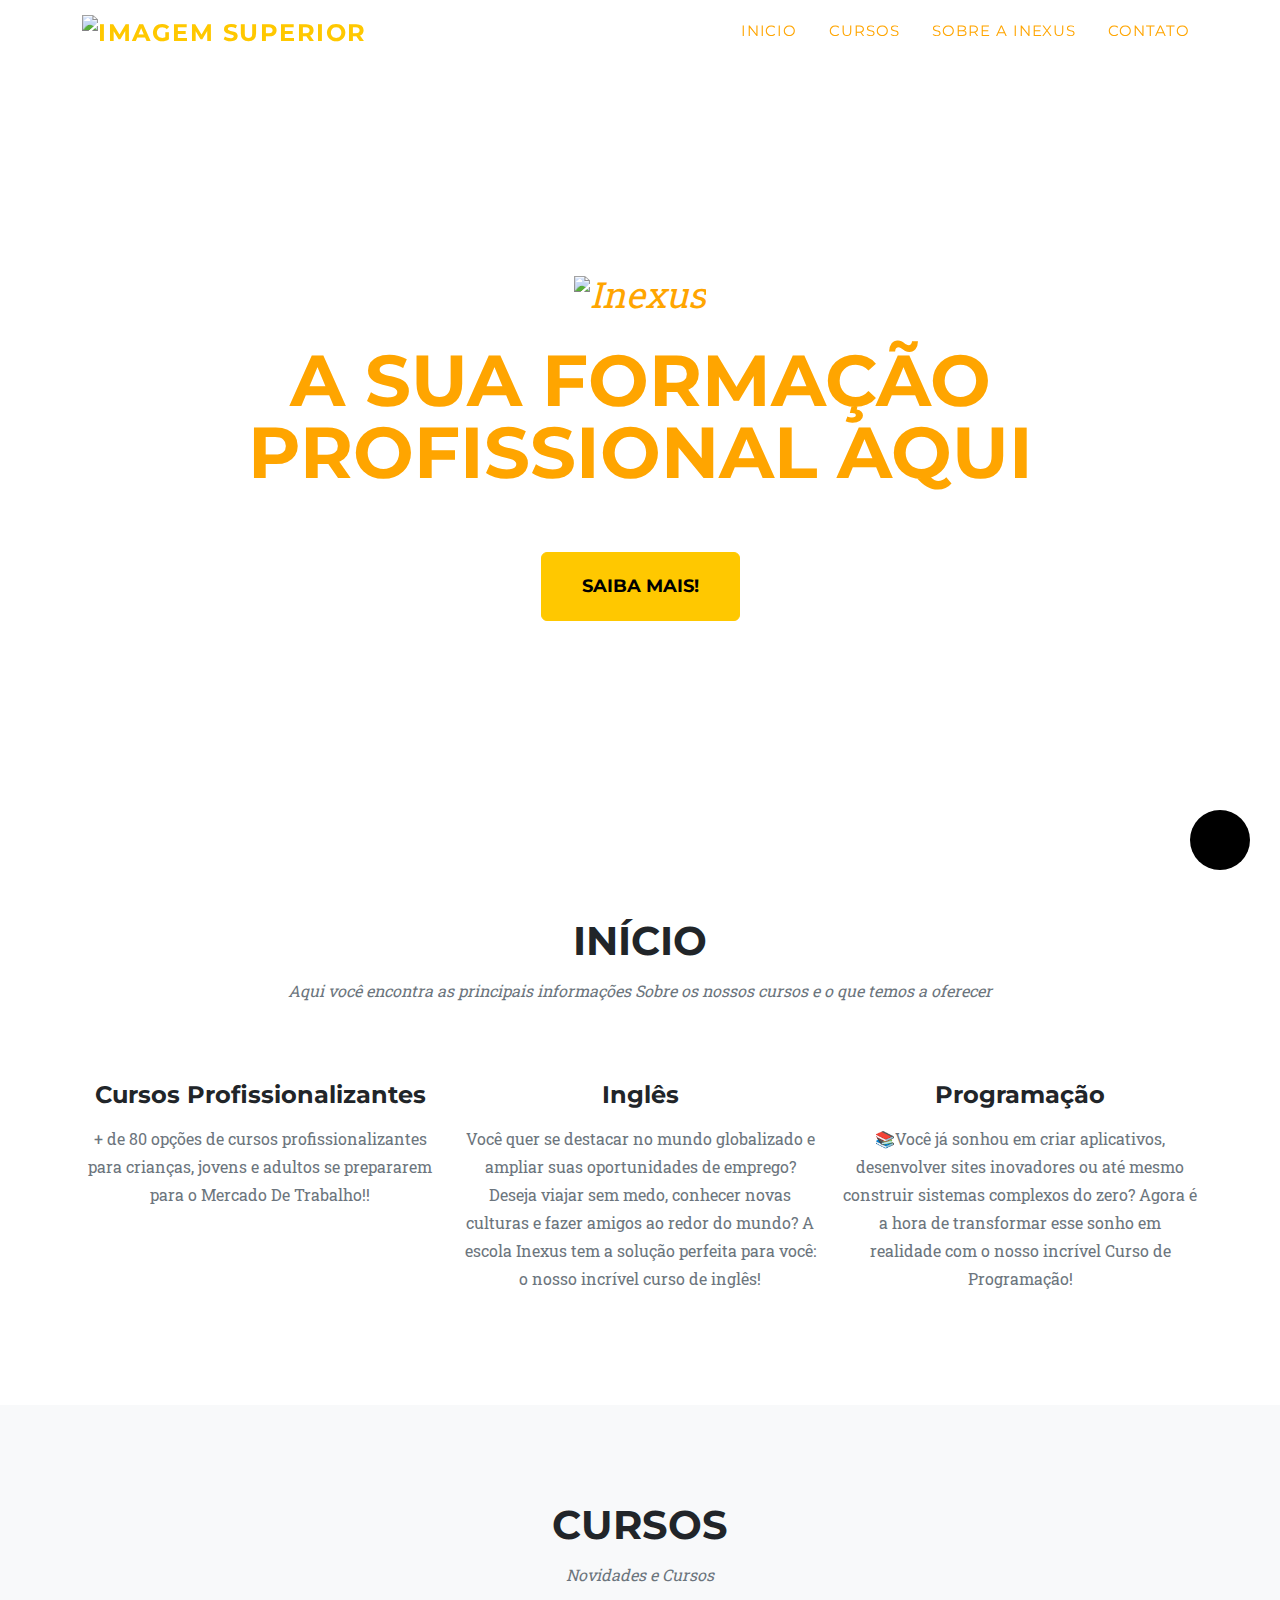
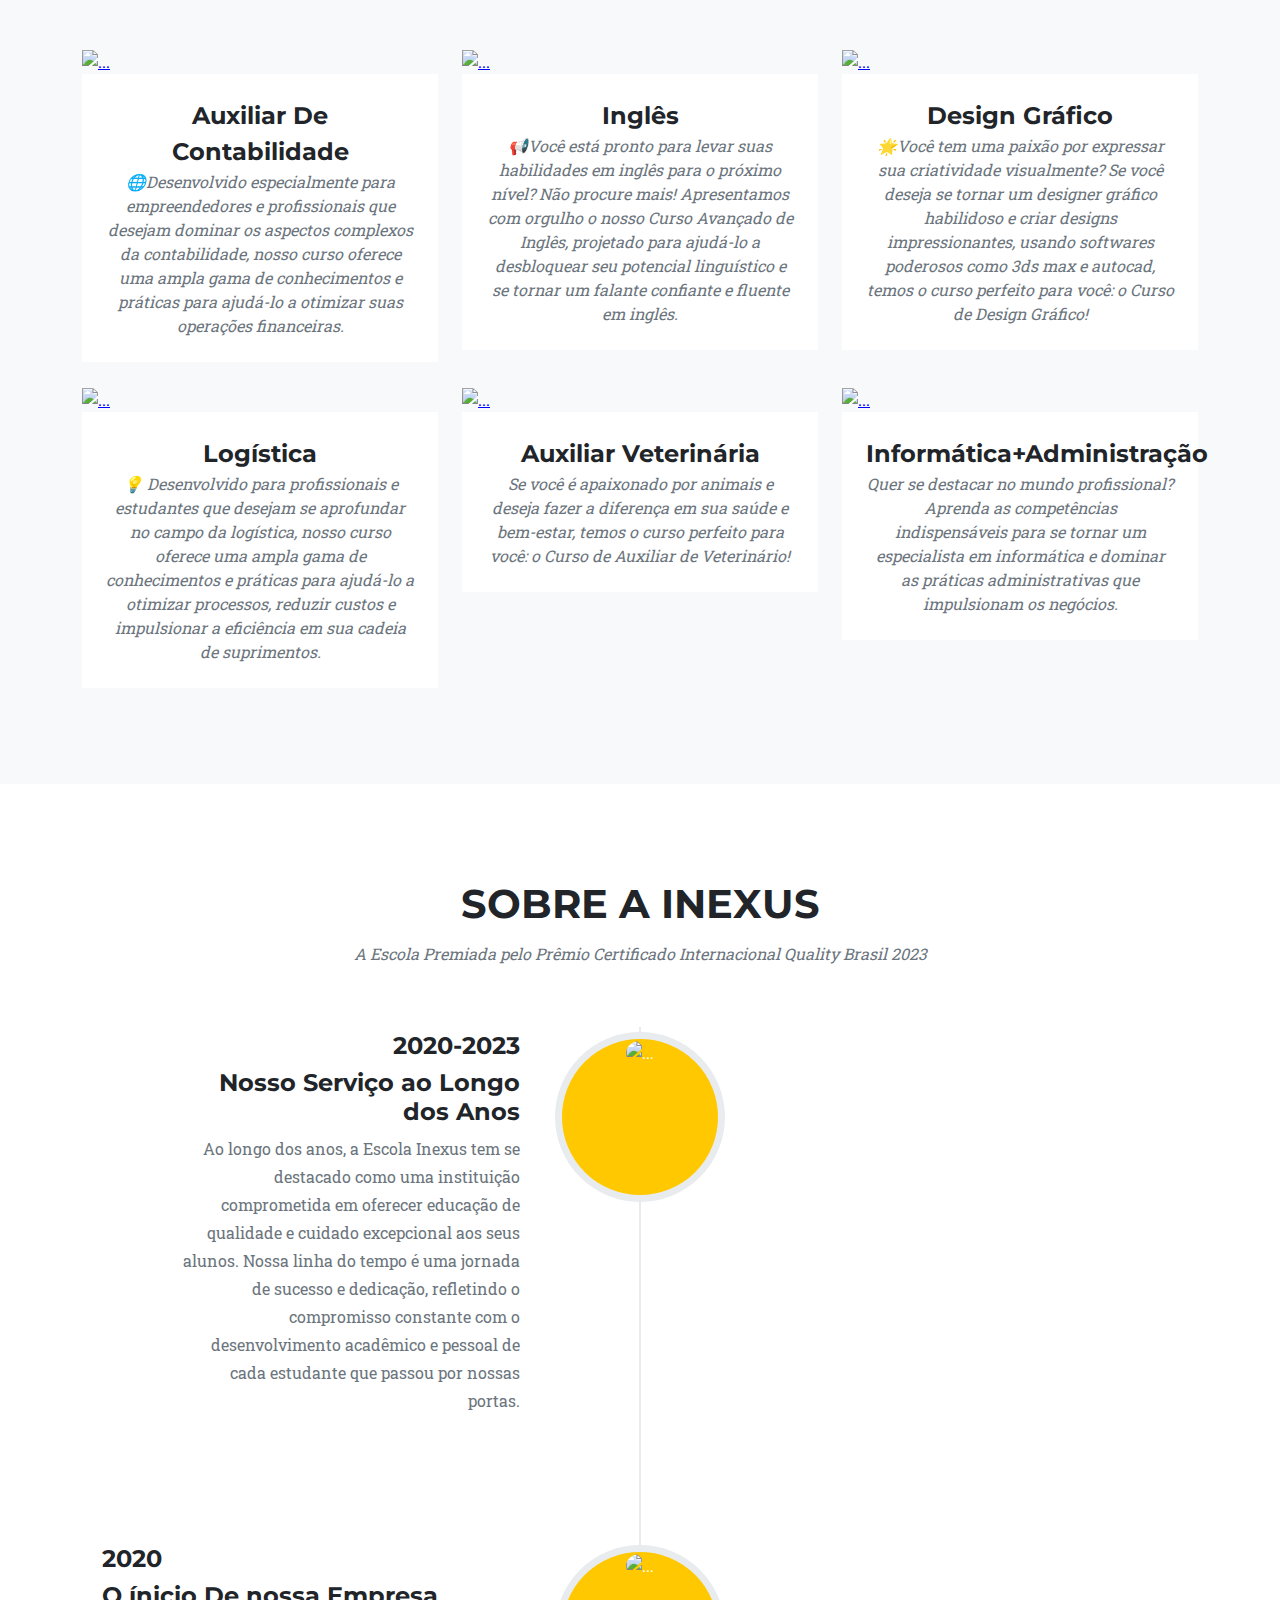
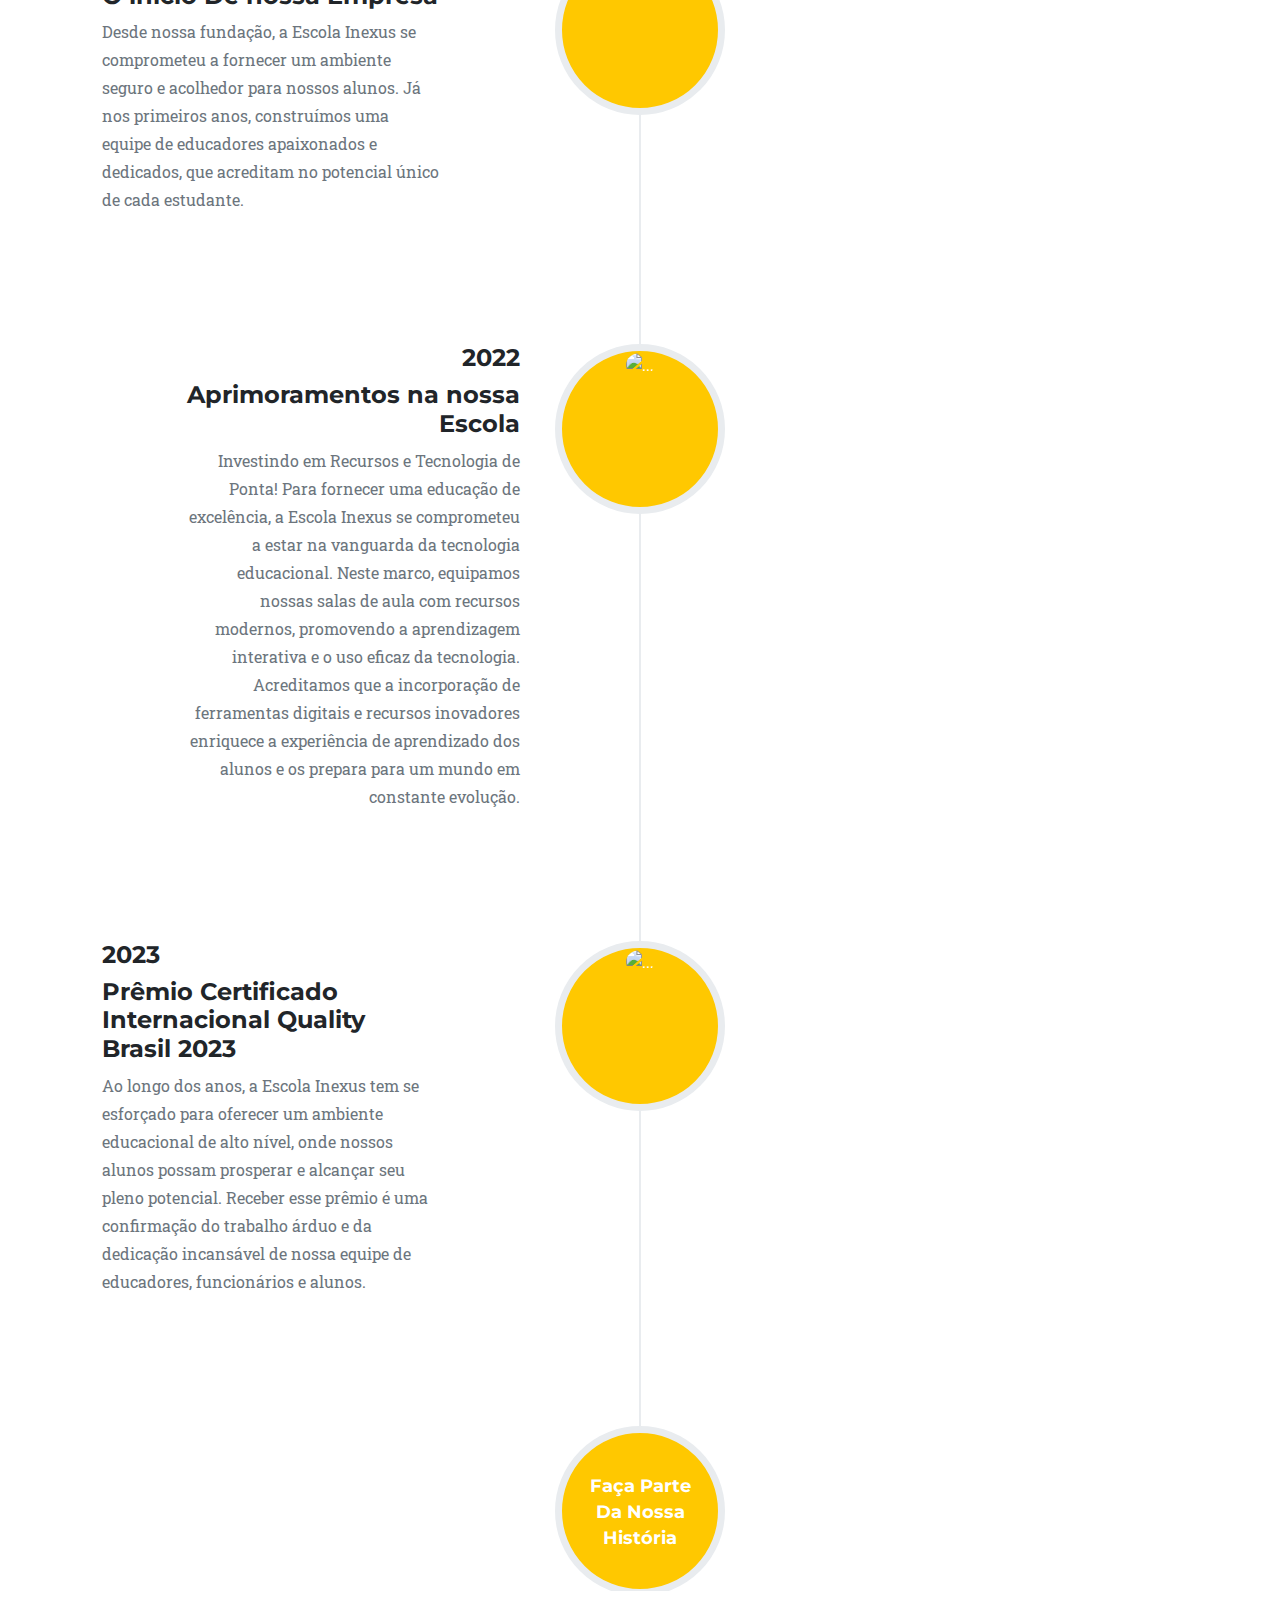
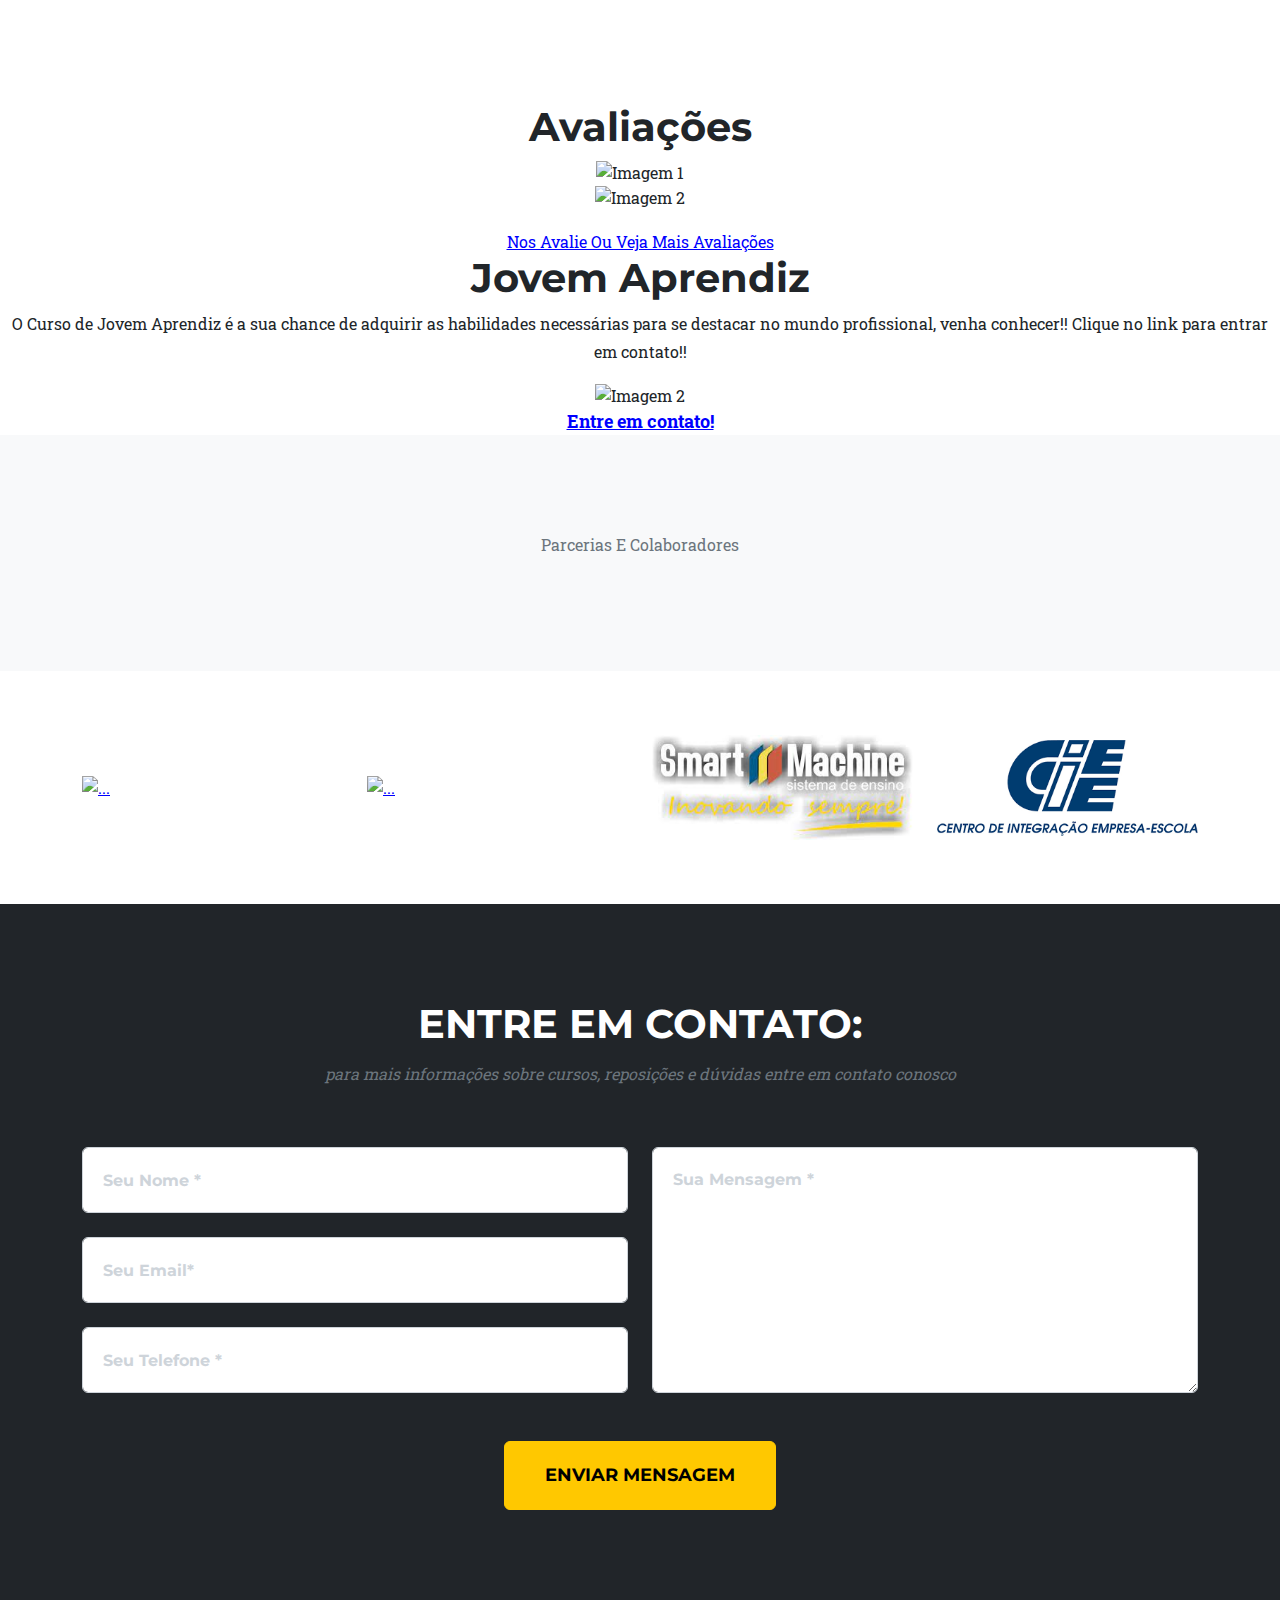
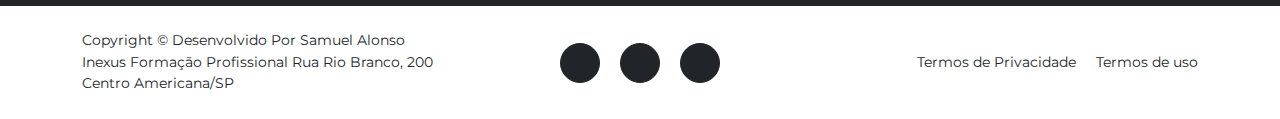
==== index.html @ 4ef94b56 "Update index.html" ====
<!DOCTYPE html>
<html lang="PT-BR">

<head>
    <meta charset="utf-8" />
    <meta name="viewport" content="width=device-width, initial-scale=1, shrink-to-fit=no" />
    <meta name="description" content="" />
    <meta name="author" content="" />
    <title>Inexus Formação Profissional</title>
    <!-- Favicon-->
    <link rel="icon" type="image/x-icon"
        href="https://scontent.fcpq7-1.fna.fbcdn.net/v/t39.30808-6/241722725_404144844465249_639426184197192735_n.jpg?_nc_cat=103&ccb=1-7&_nc_sid=09cbfe&_nc_ohc=iGCgUmiDingAX8815Y0&_nc_ht=scontent.fcpq7-1.fna&oh=00_AfD79pyf7CVgMk9e8EM_SKLuzdrbxAmzshurPrzTisP4FQ&oe=647234B4" />
    <!-- Font Awesome icons (free version)-->
    <script src="https://use.fontawesome.com/releases/v6.3.0/js/all.js" crossorigin="anonymous"></script>
    <!-- Google fonts-->
    <link href="https://fonts.googleapis.com/css?family=Montserrat:400,700" rel="stylesheet" type="text/css" />
    <link href="https://fonts.googleapis.com/css?family=Roboto+Slab:400,100,300,700" rel="stylesheet" type="text/css" />
    <link href="css/styles.css" rel="stylesheet" />
</head>

<body id="page-top">
    <!-- Navigation-->
    <nav class="navbar navbar-expand-lg navbar-dark fixed-top" id="mainNav">
        <div class="container">
            <a class="navbar-brand" href="#page-top">
                <img src="https://i.postimg.cc/wMBmQT47/Fundo-transparente-v2-removebg-preview-3.png"
                    class="navbar-brand-logo" alt="Imagem Superior">
            </a>
            <button class="navbar-toggler" type="button" data-bs-toggle="collapse" data-bs-target="#navbarResponsive"
                aria-controls="navbarResponsive" aria-expanded="false" aria-label="Toggle navigation">
                Menu
                <i class="fas fa-bars ms-1"></i>
            </button>
            <div class="collapse navbar-collapse" id="navbarResponsive">
                <ul class="navbar-nav text-uppercase ms-auto py-4 py-lg-0">
                    <li class="nav-item"><a class="nav-link" href="#services">Inicio</a></li>
                    <li class="nav-item"><a class="nav-link" href="#portfolio">Cursos</a></li>
                    <li class="nav-item"><a class="nav-link" href="#about">Sobre A Inexus</a></li>
                    <li class="nav-item"><a class="nav-link" href="#contact">Contato</a></li>
                </ul>
            </div>
        </div>
    </nav>
    <!-- Masthead-->
    <header class="masthead">
        <div class="container">
            <div class="masthead-subheading"> <img src="https://i.postimg.cc/Y9B9SqBJ/INEXUS-branco.png" alt="Inexus">
            </div>
            <div class="masthead-heading text-uppercase">A sua Formação Profissional Aqui</div>
            <a class="btn btn-primary btn-xl text-uppercase" href="#services">Saiba Mais!</a>
        </div>
    </header>
    <!-- Serviço-->
    <section class="page-section" id="services">
        <div class="container">
            <div class="text-center">
                <h2 class="section-heading text-uppercase">Início</h2>
                <h3 class="section-subheading text-muted">Aqui você encontra as principais informações Sobre os nossos
                    cursos e o que temos a oferecer</h3>
            </div>
            <div class="row text-center">
                <div class="col-md-4">
                    <span class="fa-stack fa-4x">
                        <i class="fas fa-circle fa-stack-2x text-primary"></i>
                        <i class="fas fa-solid fa-book fa-stack-1x fa-inverse"></i>
                    </span>
                    <h4 class="my-3">Cursos Profissionalizantes</h4>
                    <p class="text-muted">+ de 80 opções de cursos profissionalizantes para crianças, jovens e adultos
                        se prepararem para o Mercado De Trabalho!!</p>
                </div>
                <div class="col-md-4">
                    <span class="fa-stack fa-4x">
                        <i class="fas fa-circle fa-stack-2x text-primary"></i>
                        <i class="fas fa-solid fa-flag-usa fa-stack-1x fa-inverse"></i>
                    </span>
                    <h4 class="my-3">Inglês</h4>
                    <p class="text-muted">Você quer se destacar no mundo globalizado e ampliar suas oportunidades de
                        emprego? Deseja viajar sem medo, conhecer
                        novas culturas e fazer amigos ao redor do mundo? A escola Inexus tem a solução perfeita para
                        você: o nosso
                        incrível curso de inglês!</p>
                </div>
                <div class="col-md-4">
                    <span class="fa-stack fa-4x">
                        <i class="fas fa-circle fa-stack-2x text-primary"></i>
                        <i class="fas fa-solid fa-code fa-stack-1x fa-inverse"></i>
                    </span>
                    <h4 class="my-3">Programação</h4>
                    <p class="text-muted">📚Você já sonhou em criar aplicativos, desenvolver sites inovadores ou até
                        mesmo construir sistemas complexos do zero? Agora é a hora de transformar esse sonho em
                        realidade com o nosso incrível Curso de Programação!</p>
                </div>
            </div>
        </div>
    </section>
    <!-- Portfolio Grid-->
    <section class="page-section bg-light" id="portfolio">
        <div class="container">
            <div class="text-center">
                <h2 class="section-heading text-uppercase">Cursos</h2>
                <h3 class="section-subheading text-muted">Novidades e Cursos</h3>
            </div>
            <div class="row">
                <div class="col-lg-4 col-sm-6 mb-4">
                    <!-- Portfolio item 1-->
                    <div class="portfolio-item">
                        <a class="portfolio-link" data-bs-toggle="modal" href="#portfolioModal1">
                            <div class="portfolio-hover">
                                <div class="portfolio-hover-content"><i class="fas fa-plus fa-3x"></i></div>
                            </div>
                            <img class="img-fluid" src="https://i.postimg.cc/B64Hwx45/Auxiliar-Contabilidade.jpg"
                                alt="..." />
                        </a>
                        <div class="portfolio-caption">
                            <div class="portfolio-caption-heading">Auxiliar De Contabilidade</div>
                            <div class="portfolio-caption-subheading text-muted"> 🌐Desenvolvido especialmente para
                                empreendedores e profissionais que desejam dominar os aspectos complexos da
                                contabilidade, nosso curso oferece uma ampla gama de conhecimentos e práticas para
                                ajudá-lo a otimizar suas operações financeiras.</div>
                        </div>
                    </div>
                </div>
                <div class="col-lg-4 col-sm-6 mb-4">
                    <!-- Portfolio item 2-->
                    <div class="portfolio-item">
                        <a class="portfolio-link" data-bs-toggle="modal" href="#portfolioModal2">
                            <div class="portfolio-hover">
                                <div class="portfolio-hover-content"><i class="fas fa-plus fa-3x"></i></div>
                            </div>
                            <img class="img-fluid" src="https://i.postimg.cc/s2vgfxKF/Ingles.jpg" alt="..." />
                        </a>
                        <div class="portfolio-caption">
                            <div class="portfolio-caption-heading">Inglês</div>
                            <div class="portfolio-caption-subheading text-muted"> 📢Você está pronto para levar suas
                                habilidades em inglês para o próximo nível? Não procure mais! Apresentamos com orgulho o
                                nosso Curso Avançado de Inglês, projetado para ajudá-lo a desbloquear seu potencial
                                linguístico e se tornar um falante confiante e fluente em inglês.</div>
                        </div>
                    </div>
                </div>
                <div class="col-lg-4 col-sm-6 mb-4">
                    <!-- Portfolio item 3-->
                    <div class="portfolio-item">
                        <a class="portfolio-link" data-bs-toggle="modal" href="#portfolioModal3">
                            <div class="portfolio-hover">
                                <div class="portfolio-hover-content"><i class="fas fa-plus fa-3x"></i></div>
                            </div>
                            <img class="img-fluid" src="https://i.postimg.cc/FKjnLgT0/Designer-Gr-fico.png" alt="..." />
                        </a>
                        <div class="portfolio-caption">
                            <div class="portfolio-caption-heading">Design Gráfico</div>
                            <div class="portfolio-caption-subheading text-muted">🌟Você tem uma paixão por expressar sua
                                criatividade visualmente? Se você deseja se tornar um designer gráfico habilidoso e
                                criar designs impressionantes, usando softwares poderosos como 3ds max e autocad, temos
                                o curso perfeito para você: o Curso de Design Gráfico!</div>
                        </div>
                    </div>
                </div>
                <div class="col-lg-4 col-sm-6 mb-4 mb-lg-0">
                    <!-- Portfolio item 4-->
                    <div class="portfolio-item">
                        <a class="portfolio-link" data-bs-toggle="modal" href="#portfolioModal4">
                            <div class="portfolio-hover">
                                <div class="portfolio-hover-content"><i class="fas fa-plus fa-3x"></i></div>
                            </div>
                            <img class="img-fluid" src="https://i.postimg.cc/PqjNyTQ0/Log-stica.jpg" alt="..." />
                        </a>
                        <div class="portfolio-caption">
                            <div class="portfolio-caption-heading">Logística</div>
                            <div class="portfolio-caption-subheading text-muted">💡 Desenvolvido para profissionais e
                                estudantes que desejam se aprofundar no campo da logística, nosso curso oferece uma
                                ampla gama de conhecimentos e práticas para ajudá-lo a otimizar processos, reduzir
                                custos e impulsionar a eficiência em sua cadeia de suprimentos.</div>
                        </div>
                    </div>
                </div>
                <div class="col-lg-4 col-sm-6 mb-4 mb-sm-0">
                    <!-- Portfolio item 5-->
                    <div class="portfolio-item">
                        <a class="portfolio-link" data-bs-toggle="modal" href="#portfolioModal5">
                            <div class="portfolio-hover">
                                <div class="portfolio-hover-content"><i class="fas fa-plus fa-3x"></i></div>
                            </div>
                            <img class="img-fluid" src="https://i.postimg.cc/HsM8TyJF/Auxiliar-Veterinaria.png"
                                alt="..." />
                        </a>
                        <div class="portfolio-caption">
                            <div class="portfolio-caption-heading">Auxiliar Veterinária</div>
                            <div class="portfolio-caption-subheading text-muted"> Se você é apaixonado por animais e
                                deseja fazer a diferença em sua saúde e bem-estar, temos o curso perfeito para você: o
                                Curso de Auxiliar de Veterinário!</div>
                        </div>
                    </div>
                </div>
                <div class="col-lg-4 col-sm-6">
                    <!-- Portfolio item 6-->
                    <div class="portfolio-item">
                        <a class="portfolio-link" data-bs-toggle="modal" href="#portfolioModal6">
                            <div class="portfolio-hover">
                                <div class="portfolio-hover-content"><i class="fas fa-plus fa-3x"></i></div>
                            </div>
                            <img class="img-fluid"
                                src="https://i.postimg.cc/cCQPc39C/d335aaf9-3412-487c-8709-c18ef36cf9bf.jpg"
                                alt="..." />
                        </a>
                        <div class="portfolio-caption">
                            <div class="portfolio-caption-heading">Informática+Administração</div>
                            <div class="portfolio-caption-subheading text-muted"> Quer se destacar no mundo
                                profissional? Aprenda as competências indispensáveis para se tornar um especialista em
                                informática e dominar as práticas administrativas que impulsionam os negócios.</div>
                        </div>
                    </div>
                </div>
            </div>
        </div>
    </section>
    <!-- About-->
    <section class="page-section" id="about">
        <div class="container">
            <div class="text-center">
                <h2 class="section-heading text-uppercase">Sobre A Inexus</h2>
                <h3 class="section-subheading text-muted">A Escola Premiada pelo Prêmio Certificado Internacional
                    Quality Brasil 2023</h3>
            </div>
            <ul class="timeline">
                <li>
                    <div class="timeline-image"><img class="rounded-circle img-fluid"
                            src="https://i.postimg.cc/VNS5P2bR/Fachada-Inexus.jpg" alt="..." /></div>
                    <div class="timeline-panel">
                        <div class="timeline-heading">
                            <h4>2020-2023</h4>
                            <h4 class="subheading">Nosso Serviço ao Longo dos Anos</h4>
                        </div>
                        <div class="timeline-body">
                            <p class="text-muted">Ao longo dos anos, a Escola Inexus tem se destacado como uma
                                instituição comprometida em oferecer educação de qualidade e cuidado excepcional aos
                                seus alunos. Nossa linha do tempo é uma jornada de sucesso e dedicação, refletindo o
                                compromisso constante com o desenvolvimento acadêmico e pessoal de cada estudante que
                                passou por nossas portas.</p>
                        </div>
                    </div>
                </li>
                <li class="timeline-inverted">
                    <div class="timeline-image"><img class="rounded-circle img-fluid"
                            src="https://i.postimg.cc/Qx7swBsZ/venhaconhecerainexus-1.jpg" alt="..." /></div>
                    <div class="timeline-panel">
                        <div class="timeline-heading">
                            <h4>2020</h4>
                            <h4 class="subheading">O ínicio De nossa Empresa</h4>
                        </div>
                        <div class="timeline-body">
                            <p class="text-muted">
                                Desde nossa fundação, a Escola Inexus se comprometeu a fornecer um ambiente seguro e
                                acolhedor para nossos alunos. Já nos primeiros anos, construímos uma equipe de
                                educadores apaixonados e dedicados, que acreditam no potencial único de cada estudante.
                            </p>
                        </div>
                    </div>
                </li>
                <li>
                    <div class="timeline-image"><img class="rounded-circle img-fluid"
                            src="https://i.postimg.cc/J4wQtWzN/Sala-de-aula-inexus.jpg" alt="..." /></div>
                    <div class="timeline-panel">
                        <div class="timeline-heading">
                            <h4>2022</h4>
                            <h4 class="subheading">Aprimoramentos na nossa Escola</h4>
                        </div>
                        <div class="timeline-body">
                            <p class="text-muted">Investindo em Recursos e Tecnologia de Ponta!
                                Para fornecer uma educação de excelência, a Escola Inexus se comprometeu a estar na
                                vanguarda da tecnologia educacional. Neste marco, equipamos nossas salas de aula com
                                recursos modernos, promovendo a aprendizagem interativa e o uso eficaz da tecnologia.
                                Acreditamos que a incorporação de ferramentas digitais e recursos inovadores enriquece a
                                experiência de aprendizado dos alunos e os prepara para um mundo em constante evolução.
                            </p>
                        </div>
                    </div>
                </li>
                <li class="timeline-inverted">
                    <div class="timeline-image"><img class="rounded-circle img-fluid" width="115" height="1000"
                            src="https://i.postimg.cc/ZnSwdkxD/Certificado.jpg" alt="..." /></div>
                    <div class="timeline-panel">
                        <div class="timeline-heading">
                            <h4>2023</h4>
                            <h4 class="subheading">Prêmio Certificado Internacional Quality Brasil 2023
                            </h4>
                        </div>
                        <div class="timeline-body">
                            <p class="text-muted">Ao longo dos anos, a Escola Inexus tem se esforçado para oferecer um
                                ambiente educacional de alto nível, onde nossos alunos possam prosperar e alcançar seu
                                pleno potencial. Receber esse prêmio é uma confirmação do trabalho árduo e da dedicação
                                incansável de nossa equipe de educadores, funcionários e alunos.</p>
                        </div>
                    </div>
                </li>
                <li class="timeline-inverted">
                    <div class="timeline-image">
                        <h4>
                            Faça Parte
                            <br />
                            Da Nossa
                            <br />
                            História
                        </h4>
                    </div>
                </li>
            </ul>
        </div>
    </section>
    <li class="timeline-item">
        <h1>
            Avaliações
        </h1>
        <div class="timeline-image timeline-image1">
            <img src="https://live.staticflickr.com/65535/52923319540_6f414f1ace_b.jpg" class="timeline-img"
                alt="Imagem 1">
        </div>
        <div class="timeline-content">
        </div>
    </li>
    <li class="timeline-item">
        <div class="timeline-image timeline-image2">
            <img src="https://live.staticflickr.com/65535/52923375743_d6ca174f7d_b.jpg" class="timeline-img"
                alt="Imagem 2">
        </div>
        <div class="timeline-content">
        </div>
    </li>

    <!-- Adicione mais itens de avaliação conforme necessário -->
    </ul>
    <div class="more-reviews">
        <a class="Vejamaisavaliacoes"
            href="https://www.google.com/search?q=inexus+forma%C3%A7%C3%A3o+profissional&source=hp&ei=vlNuZJCfKvrR1sQPi4uHoAs&iflsig=AOEireoAAAAAZG5hzkZ--0O3lu4HpsuECaGQzD_kU2sZ&gs_ssp=eJzj4tVP1zc0zCo3y0gqNy4wYLRSNaiwNEm2sExKNjMxSUq0MLFIszKoSLE0MjQ3TjMySDUyNE1OS_WSy8xLrSgtVkjLL8pNPLz88OJ8hYKi_LTM4uLM_LzEHABihxzT&oq=inexus+&gs_lcp=[base64]&sclient=gws-wiz#lrd=0x94c89bc644ba848f:0xd92173f20e215cfe,1,,,,">
            Nos Avalie Ou Veja Mais Avaliações</a>

    </div>
    </div>
    </div>
    </section>
    <li class="timeline-item jovem-aprendiz">
        <h1>
            Jovem Aprendiz
        </h1>
        <p class="jovem-aprendiz-text">
            O Curso de Jovem Aprendiz é a sua chance de adquirir as habilidades necessárias para se destacar no mundo
            profissional, venha conhecer!! Clique no link para entrar em contato!!
        </p>
        <div class="timeline-image timeline-image2">
            <img src="https://i.postimg.cc/ryPd6rw3/81ad885b-0368-40a2-8af3-cd1b88421f19.jpg" class="img2"
                alt="Imagem 2">
        </div>
        <a href="" class="chamativo-link">Entre em contato!</a>
    </li>
    <!-- Conteúdo -->
    </div>
    </li>
    <!-- Team-->
    <section class="page-section bg-light" id="team">
        <div class="row">
            <div class="col-lg-8 mx-auto text-center">
                <p class="large text-muted">Parcerias E Colaboradores</p>
            </div>
        </div>
        </div>
    </section>
    <!-- Clients-->
    <div class="py-5">
        <div class="container">
            <div class="row align-items-center">
                <div class="col-md-3 col-sm-6 my-3">
                    <a href="https://www.uninassau.edu.br"><img class="img-fluid img-brand d-block mx-auto"
                            src="https://1.bp.blogspot.com/-nms5vW0D7eo/XnunWwv3EhI/AAAAAAAAen8/xc3cJcj5CxUPEjMd_AQfb8k4NRxvwfhdQCLcBGAsYHQ/w1200-h630-p-k-no-nu/Jovem-Aprendiz-Uninassau-2018-758x384-1280x720.png"
                            alt="..." aria-label="Uninassau-ead" /></a>
                </div>
                <div class="col-md-3 col-sm-6 my-3">
                    <a href="https://www.drogaraia.com.br"><img class="img-fluid img-brand d-block mx-auto"
                            src="https://i.postimg.cc/ZKXL425X/droga-logo.jpg" alt="..." aria-label="Drogaraia" /></a>
                </div>
                <div class="col-md-3 col-sm-6 my-3">
                    <a href="https://smartmachine.com.br"><img class="img-fluid img-brand d-block mx-auto"
                            src="[data-uri]"
                            alt="..." aria-label="Smart Machine" /></a>
                </div>
                <div class="col-md-3 col-sm-6 my-3">
                    <a href="https://portal.ciee.org.br"><img class="img-fluid img-brand d-block mx-auto"
                            src="[data-uri]"
                            alt="..." aria-label="Cieelogo" /></a>
                </div>
            </div>
        </div>
    </div>
    <!-- Contact-->
    <section class="page-section" id="contact">
        <div class="container">
            <div class="text-center">
                <h2 class="section-heading text-uppercase">Entre em contato:</h2>
                <h3 class="section-subheading text-muted">para mais informações sobre cursos, reposições e dúvidas entre
                    em contato conosco</h3>
            </div>
            <form id="contactForm"
                action="C:\Users\Desk\Desktop\Site inexus\Protótipos\Protótipo 1A\startbootstrap-agency-gh-pages\php\processarforms.php"
                method="POST">
                <div class="row align-items-stretch mb-5">
                    <div class="col-md-6">
                        <div class="form-group">
                            <!-- Name input-->
                            <input class="form-control" id="name" type="text" placeholder="Seu Nome *"
                                data-sb-validations="required" />
                            <div class="invalid-feedback" data-sb-feedback="name:required">é necessário colocar um nome.
                            </div>
                        </div>
                        <div class="form-group">
                            <!-- Email address input-->
                            <input class="form-control" id="email" type="email" placeholder="Seu Email*"
                                data-sb-validations="required,email" />
                            <div class="invalid-feedback" data-sb-feedback="email:required">é necessário colocar um
                                Email.</div>
                            <div class="invalid-feedback" data-sb-feedback="email:email">o Email entregue não é valido.
                            </div>
                        </div>
                        <div class="form-group mb-md-0">
                            <!-- Phone number input-->
                            <input class="form-control" id="phone" type="tel" placeholder="Seu Telefone *"
                                data-sb-validations="required" />
                            <div class="invalid-feedback" data-sb-feedback="phone:required">Um número de Telefone é
                                necessário.
                            </div>
                        </div>
                    </div>
                    <div class="col-md-6">
                        <div class="form-group form-group-textarea mb-md-0">
                            <!-- Message input-->
                            <textarea class="form-control" id="message" placeholder="Sua Mensagem *"
                                data-sb-validations="required"></textarea>
                            <div class="invalid-feedback" data-sb-feedback="message:required">Uma Mensagem é necessária.
                            </div>
                        </div>
                    </div>
                </div>
                <!-- Submit success message-->
                <!---->
                <!-- This is what your users will see when the form-->
                <!-- has successfully submitted-->
                <div class="d-none" id="submitSuccessMessage">
                    <div class="text-center text-white mb-3">
                        <div class="fw-bolder">Formulário No Momento Em Manutenção! Em Breve estará Funcionando!</div>
                        <br />
                    </div>
                </div>
                <!-- Submit error message-->
                <!---->
                <!-- This is what your users will see when there is-->
                <!-- an error submitting the form-->
                <div class="d-none" id="submitErrorMessage">
                    <div class="text-center text-danger mb-3">Ocorreu um Erro Enviando o Formulário, tente novamente
                        mais Tarde!!</div>
                </div>
                <!-- Submit Button-->
                <div class="text-center">
                    <button class="btn btn-primary btn-xl text-uppercase" id="submitButton" type="submit">Enviar
                        Mensagem</button>
                </div>
            </form>
        </div>
    </section>
    <a href="https://api.whatsapp.com/send/?phone=5519971592719&text&type=phone_number&app_absent=0">
        <div class="chat-icon">
            <i class="fa-brands fa-square-whatsapp fa-beat fa-2xl" style="color: #01cb23;"></i>
        </div>
    </a>
    <!-- Footer-->
    <footer class="footer py-4">
        <div class="container">
            <div class="row align-items-center">
                <div class="col-lg-4 text-lg-start">Copyright &copy; Desenvolvido Por Samuel Alonso Inexus Formação
                    Profissional
                    Rua Rio Branco, 200 Centro Americana/SP </div>
                <div class="col-lg-4 my-3 my-lg-0">
                    <a class="btn btn-dark btn-social mx-2"
                        href="https://api.whatsapp.com/send/?phone=5519971592719&text&type=phone_number&app_absent=0"
                        aria-label="Whatsapp"><i class="fab fa-whatsapp"></i></a>
                    <a class="btn btn-dark btn-social mx-2" href="https://www.facebook.com/inexusformacaocompleta"
                        aria-label="Facebook"><i class="fab fa-facebook-f"></i></a>
                    <a class="btn btn-dark btn-social mx-2" href="https://www.instagram.com/escolainexus/"
                        aria-label="Linktree"><i class="fab fa-instagram"></i></a>
                </div>
                <div class="col-lg-4 text-lg-end">
                    <a class="link-dark text-decoration-none me-3" href="#!">Termos de Privacidade</a>
                    <a class="link-dark text-decoration-none" href="#!">Termos de uso</a>
                </div>
            </div>
        </div>
    </footer>
    <!-- Portfolio Modals-->
    <!-- Portfolio item 1 modal popup-->
    <div class="portfolio-modal modal fade" id="portfolioModal1" tabindex="-1" role="dialog" aria-hidden="true">
        <div class="modal-dialog">
            <div class="modal-content">
                <div class="close-modal" data-bs-dismiss="modal"><img src="assets/img/close-icon.svg"
                        alt="Close modal" /></div>
                <div class="container">
                    <div class="row justify-content-center">
                        <div class="col-lg-8">
                            <div class="modal-body">
                                <!-- Project details-->
                                <h2 class="text-uppercase"> Auxiliar De Contabilidade</h2>
                                <p class="item-intro text-muted">Venha Conhecer um Dos Melhores Cursos De Contabilidade
                                    Do Brasil!</p>
                                <img class="img-fluid d-block mx-auto"
                                    src="https://i.postimg.cc/76vL6x5X/auxiliar-de-contabilidade-interno.jpg"
                                    alt="..." />
                                <p>Você está interessado em ingressar no campo da contabilidade e deseja obter as
                                    habilidades e conhecimentos necessários para se tornar um profissional bem-sucedido?
                                    Apresentamos o nosso curso de Auxiliar de Contabilidade! Este curso é projetado para
                                    fornecer a você uma base sólida no mundo da contabilidade, equipando-o com as
                                    habilidades essenciais para começar sua carreira nessa área promissora.</p>
                                <ul class="list-inline">
                                    <li>
                                        <strong>Atualizado Maio de 2023</strong>

                                    </li>
                                    <li>
                                        <strong>Categoria:</strong>
                                        Contabilidade
                                    </li>
                                </ul>
                                <button class="btn btn-primary btn-xl text-uppercase" data-bs-dismiss="modal"
                                    type="button">
                                    <i class="fas fa-xmark me-1"></i>
                                    Fechar
                                </button>
                            </div>
                        </div>
                    </div>
                </div>
            </div>
        </div>
    </div>
    <!-- Portfolio item 2 modal popup-->
    <div class="portfolio-modal modal fade" id="portfolioModal2" tabindex="-1" role="dialog" aria-hidden="true">
        <div class="modal-dialog">
            <div class="modal-content">
                <div class="close-modal" data-bs-dismiss="modal"><img src="assets/img/close-icon.svg"
                        alt="Close modal" /></div>
                <div class="container">
                    <div class="row justify-content-center">
                        <div class="col-lg-8">
                            <div class="modal-body">
                                <!-- Project details-->
                                <h2 class="text-uppercase">Inglês</h2>
                                <p class="item-intro text-muted">Venha Conhecer um dos Melhores cursos presenciais de
                                    Inglês do País</p>
                                <img class="img-fluid d-block mx-auto" src="https://i.postimg.cc/MGJkfXYc/ingles.png"
                                    alt="..." />
                                <p>Se você está procurando aprimorar suas habilidades em inglês e abrir portas para
                                    oportunidades globais, temos o curso perfeito para você: nosso curso de Inglês
                                    Avançado! Este curso foi desenvolvido para ajudá-lo a alcançar um alto nível de
                                    proficiência no idioma inglês, permitindo que você se comunique de forma confiante e
                                    eficaz em qualquer contexto.</p>
                                <ul class="list-inline">
                                    <li>
                                        <strong>Atualizado Maio de 2023</strong>
                                    </li>
                                    <li>
                                        <strong>Categoria:</strong>
                                        Idiomas
                                    </li>
                                </ul>
                                <button class="btn btn-primary btn-xl text-uppercase" data-bs-dismiss="modal"
                                    type="button">
                                    <i class="fas fa-xmark me-1"></i>
                                    Fechar
                                </button>
                            </div>
                        </div>
                    </div>
                </div>
            </div>
        </div>
    </div>
    <!-- Portfolio item 3 modal popup-->
    <div class="portfolio-modal modal fade" id="portfolioModal3" tabindex="-1" role="dialog" aria-hidden="true">
        <div class="modal-dialog">
            <div class="modal-content">
                <div class="close-modal" data-bs-dismiss="modal"><img src="assets/img/close-icon.svg"
                        alt="Close modal" /></div>
                <div class="container">
                    <div class="row justify-content-center">
                        <div class="col-lg-8">
                            <div class="modal-body">
                                <!-- Project details-->
                                <h2 class="text-uppercase">Design Gráfico</h2>
                                <p class="item-intro text-muted">Venha conhecer um dos melhores Cursos De Design Gráfico
                                    Do Páis</p>
                                <img class="img-fluid d-block mx-auto"
                                    src="https://i.postimg.cc/0QLXFBHz/design-gr-fico-interno.jpg" alt="..." />
                                <p>Se você é apaixonado por arte, criatividade e comunicação visual, nosso curso de
                                    Design Gráfico é perfeito para você! Este curso abrangente oferece a oportunidade de
                                    mergulhar no mundo emocionante do design, capacitando você a criar trabalhos
                                    visualmente impressionantes e impactantes.</p>
                                <ul class="list-inline">
                                    <li>
                                        <strong>Atualizado Maio 2023</strong>

                                    </li>
                                    <li>
                                        <strong>Categoria</strong>
                                        Design Gráfico
                                    </li>
                                </ul>
                                <button class="btn btn-primary btn-xl text-uppercase" data-bs-dismiss="modal"
                                    type="button">
                                    <i class="fas fa-xmark me-1"></i>
                                    Fechar
                                </button>
                            </div>
                        </div>
                    </div>
                </div>
            </div>
        </div>
    </div>
    <!-- Portfolio item 4 modal popup-->
    <div class="portfolio-modal modal fade" id="portfolioModal4" tabindex="-1" role="dialog" aria-hidden="true">
        <div class="modal-dialog">
            <div class="modal-content">
                <div class="close-modal" data-bs-dismiss="modal"><img src="assets/img/close-icon.svg"
                        alt="Close modal" /></div>
                <div class="container">
                    <div class="row justify-content-center">
                        <div class="col-lg-8">
                            <div class="modal-body">
                                <!-- Project details-->
                                <h2 class="text-uppercase">Logística</h2>
                                <p class="item-intro text-muted">Venha conhecer um dos melhores Cursos de Logística do
                                    país</p>
                                <img class="img-fluid d-block mx-auto"
                                    src="https://i.postimg.cc/63wycWBq/log-stica-interno.jpg" alt="..." />
                                <p>Se você está interessado em uma carreira dinâmica e estratégica, o nosso curso de
                                    Logística é ideal para você! Este curso abrangente irá fornecer a você os
                                    conhecimentos e habilidades necessárias para se tornar um profissional qualificado
                                    no campo da logística, capacitando-o a gerenciar de forma eficiente o fluxo de
                                    produtos e informações em uma cadeia de suprimentos.</p>
                                <ul class="list-inline">
                                    <li>
                                        <strong>Atualizado Maio 2023</strong>

                                    </li>
                                    <li>
                                        <strong>Categoria:</strong>
                                        Logística
                                    </li>
                                </ul>
                                <button class="btn btn-primary btn-xl text-uppercase" data-bs-dismiss="modal"
                                    type="button">
                                    <i class="fas fa-xmark me-1"></i>
                                    Fechar
                                </button>
                            </div>
                        </div>
                    </div>
                </div>
            </div>
        </div>
    </div>
    <!-- Portfolio item 5 modal popup-->
    <div class="portfolio-modal modal fade" id="portfolioModal5" tabindex="-1" role="dialog" aria-hidden="true">
        <div class="modal-dialog">
            <div class="modal-content">
                <div class="close-modal" data-bs-dismiss="modal"><img src="assets/img/close-icon.svg"
                        alt="Close modal" /></div>
                <div class="container">
                    <div class="row justify-content-center">
                        <div class="col-lg-8">
                            <div class="modal-body">
                                <!-- Project details-->
                                <h2 class="text-uppercase">Auxiliar Veterinária</h2>
                                <p class="item-intro text-muted">Venha conhecer um dos melhores cursos de veterinaria do
                                    País</p>
                                <img class="img-fluid d-block mx-auto"
                                    src="https://i.postimg.cc/rFvWWLR0/auxiliar-vet-interno.png" alt="..." />
                                <p>Durante o curso de Auxiliar Veterinária, você aprenderá sobre anatomia animal,
                                    primeiros socorros, administração de medicamentos, nutrição, manejo e bem-estar
                                    animal. Nossos instrutores experientes e apaixonados irão orientá-lo por meio de
                                    aulas teóricas e práticas, fornecendo um entendimento sólido dos cuidados
                                    veterinários!</p>
                                <ul class="list-inline">
                                    <li>
                                        <strong>Atualizado Maio 2023</strong>

                                    </li>
                                    <li>
                                        <strong>Categoria:</strong>
                                        Veterinaria
                                    </li>
                                </ul>
                                <button class="btn btn-primary btn-xl text-uppercase" data-bs-dismiss="modal"
                                    type="button">
                                    <i class="fas fa-xmark me-1"></i>
                                    Fechar
                                </button>
                            </div>
                        </div>
                    </div>
                </div>
            </div>
        </div>
    </div>
    <!-- Portfolio item 6 modal popup-->
    <div class="portfolio-modal modal fade" id="portfolioModal6" tabindex="-1" role="dialog" aria-hidden="true">
        <div class="modal-dialog">
            <div class="modal-content">
                <div class="close-modal" data-bs-dismiss="modal"><img src="assets/img/close-icon.svg"
                        alt="Close modal" /></div>
                <div class="container">
                    <div class="row justify-content-center">
                        <div class="col-lg-8">
                            <div class="modal-body">
                                <!-- Project details-->
                                <h2 class="text-uppercase">Informática + Administração</h2>
                                <p class="item-intro text-muted"></p>
                                <img class="img-fluid d-block mx-auto"
                                    src="https://i.postimg.cc/qMvGwnZF/ec6358a1-6fcb-4054-ad14-ec54a277de76.jpg"
                                    alt="..." />
                                <p>
                                    Nossos experientes instrutores irão guiá-lo através de aulas interativas,
                                    proporcionando um aprendizado
                                    dinâmico e envolvente. Você mergulhará em uma ampla gama de tópicos, incluindo:

                                    Fundamento de informática, desde a navegação na Internet até o uso eficiente de
                                    programas essenciais.
                                    Desenvolvimento de habilidades em pacotes de software populares, como Microsoft
                                    Office, incluindo Word, Excel e
                                    PowerPoint.
                                    Conceitos de administração de empresas, gestão de projetos, marketing contabilidade
                                    e muito mais.
                                </p>
                                <ul class="list-inline">
                                    <li>
                                        <strong>Atualizado junho 2023</strong>

                                    </li>
                                    <li>
                                        <strong>Categoria:</strong>
                                        Informática e Administração
                                    </li>
                                </ul>
                                <button class="btn btn-primary btn-xl text-uppercase" data-bs-dismiss="modal"
                                    type="button">
                                    <i class="fas fa-xmark me-1"></i>
                                    Fechar
                                </button>
                            </div>
                        </div>
                    </div>
                </div>
            </div>
        </div>
    </div>
    <!-- Bootstrap core JS-->
    <script src="https://cdn.jsdelivr.net/npm/bootstrap@5.2.3/dist/js/bootstrap.bundle.min.js"></script>
    <!-- Core theme JS-->
    <script src="js/scripts.js"></script>
</body>

</html>
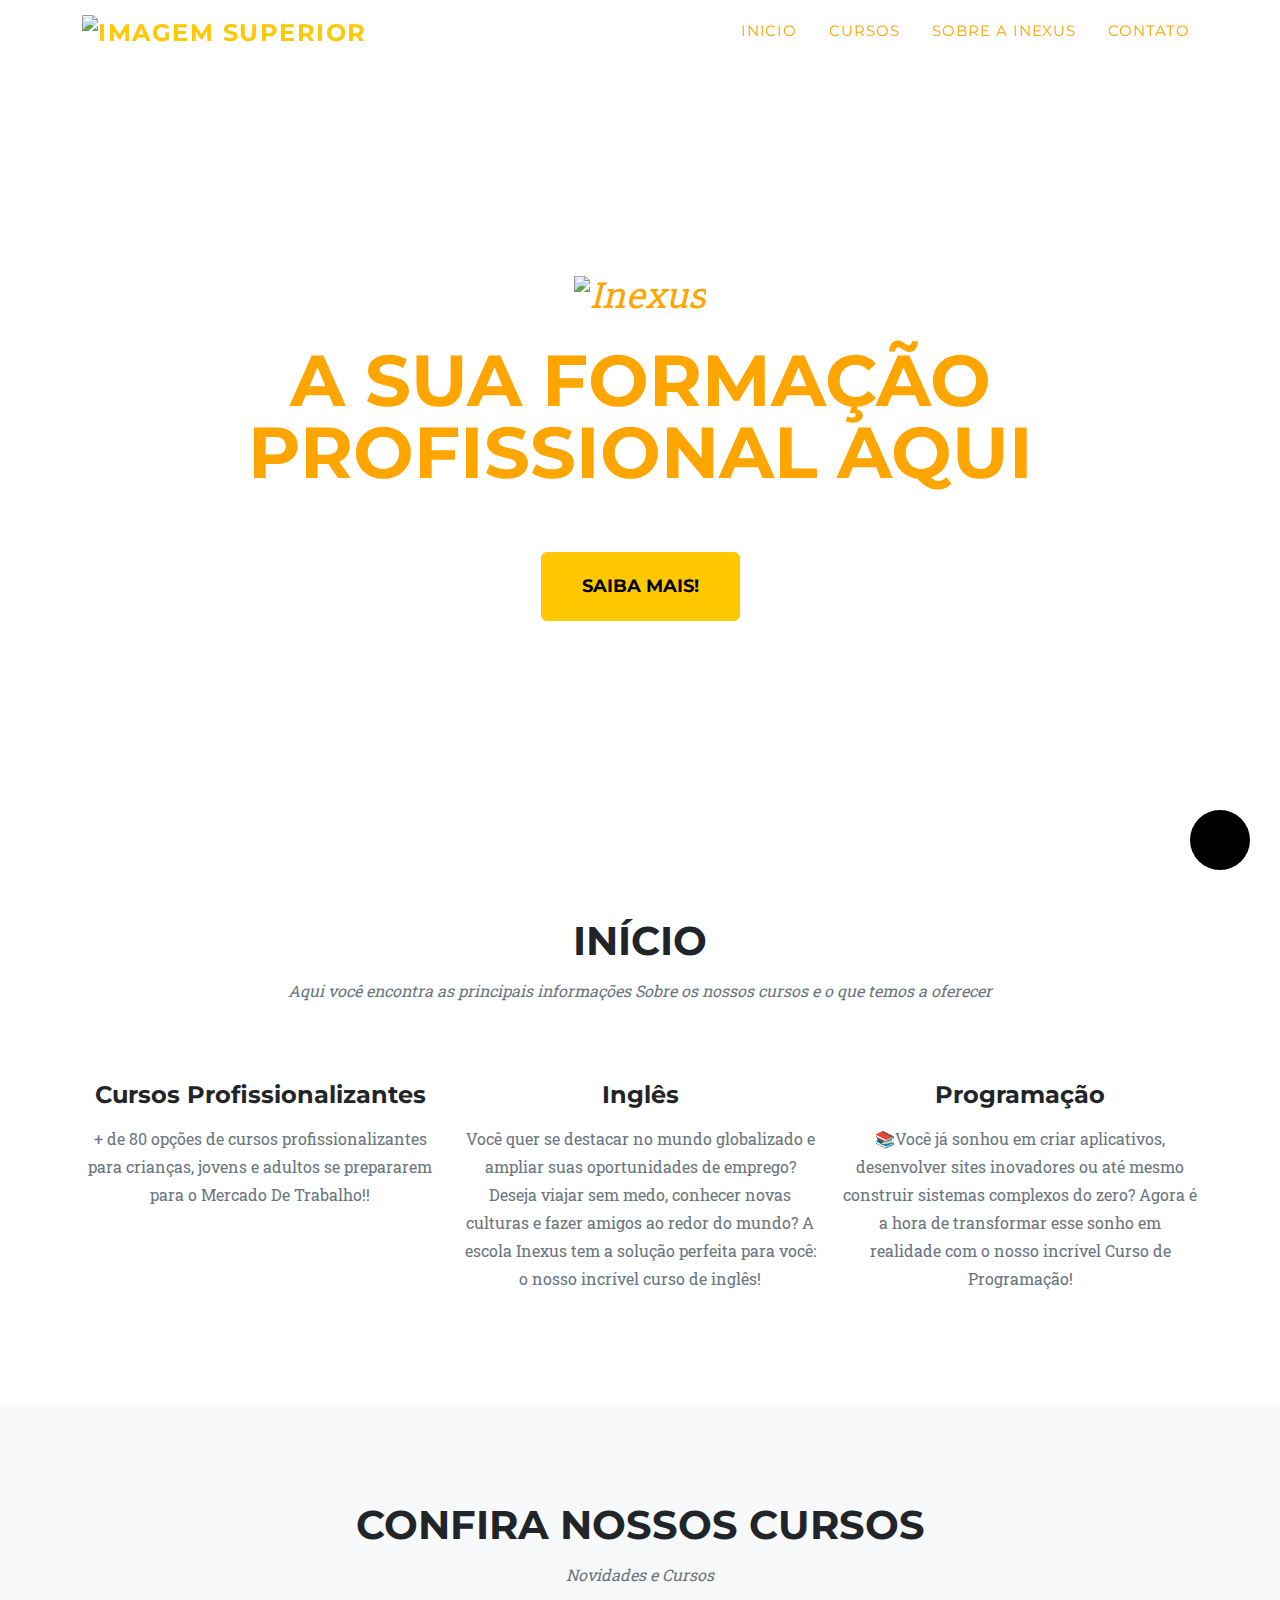
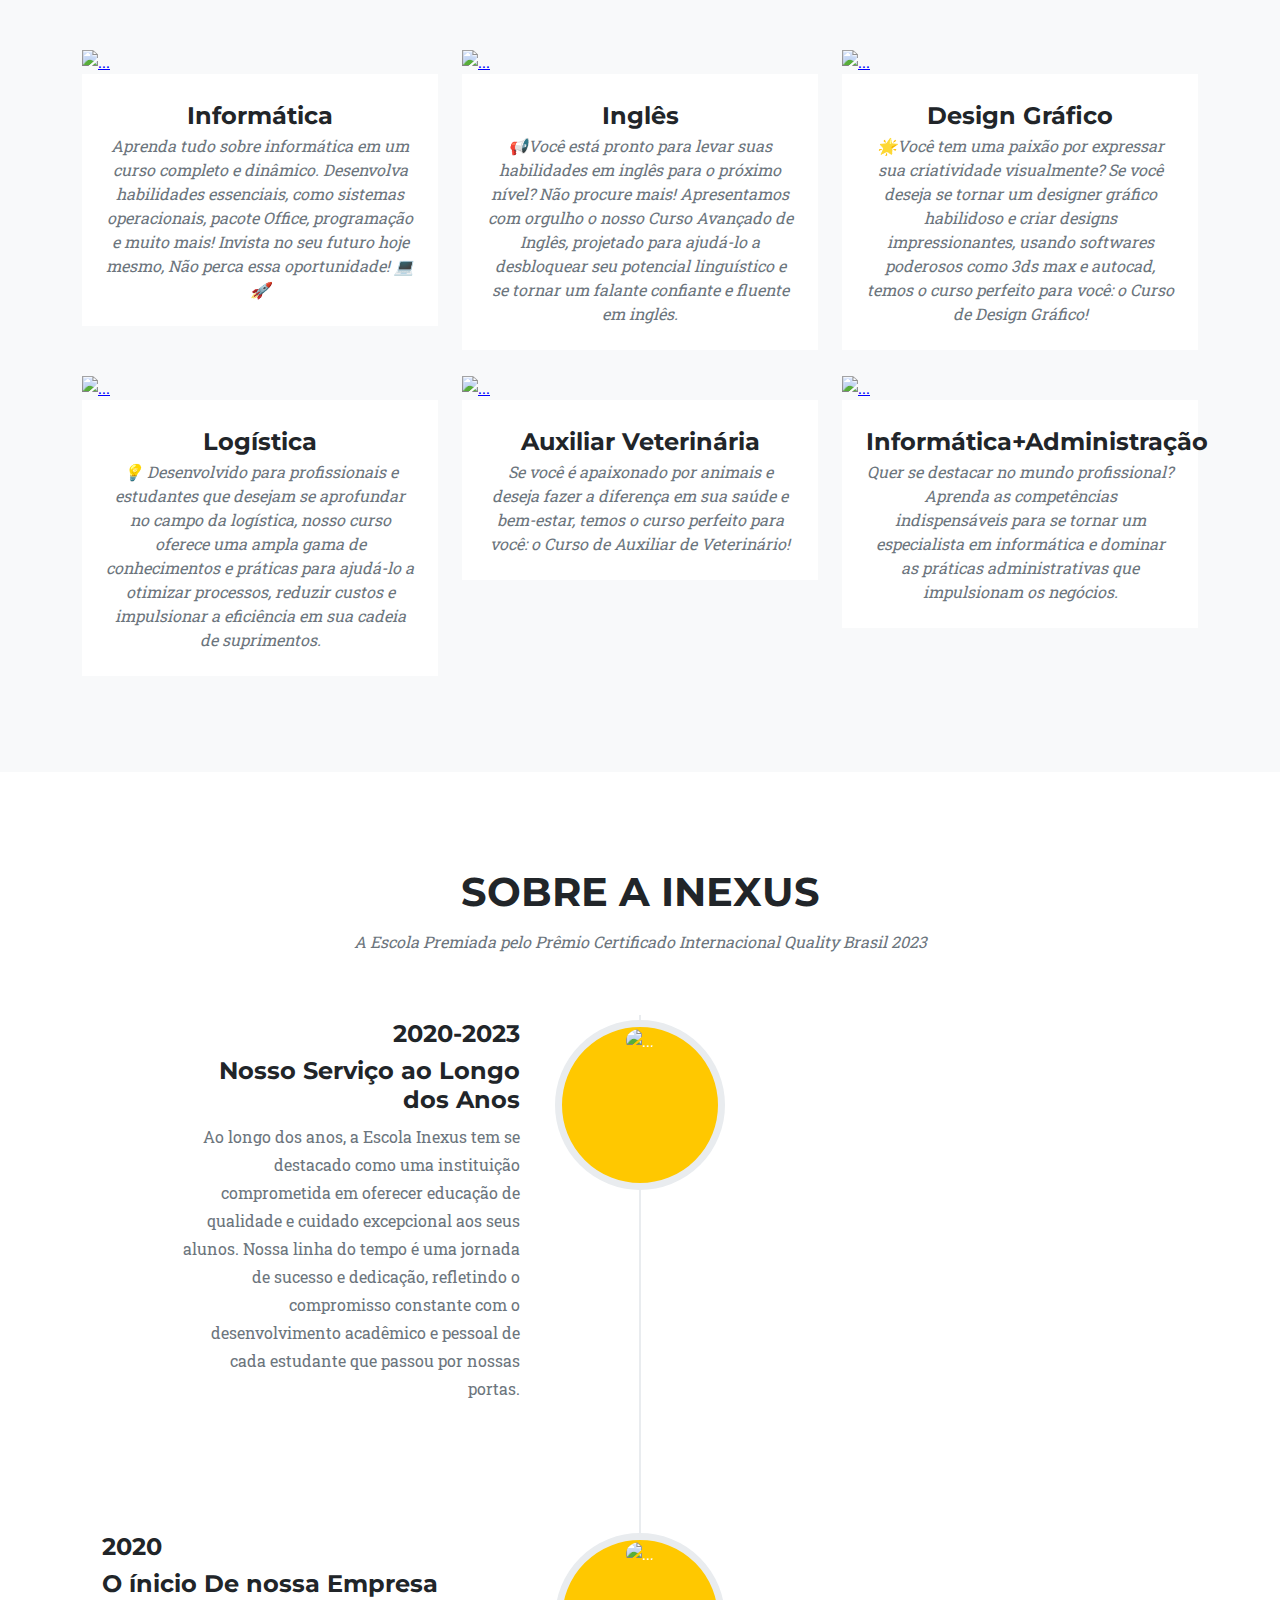
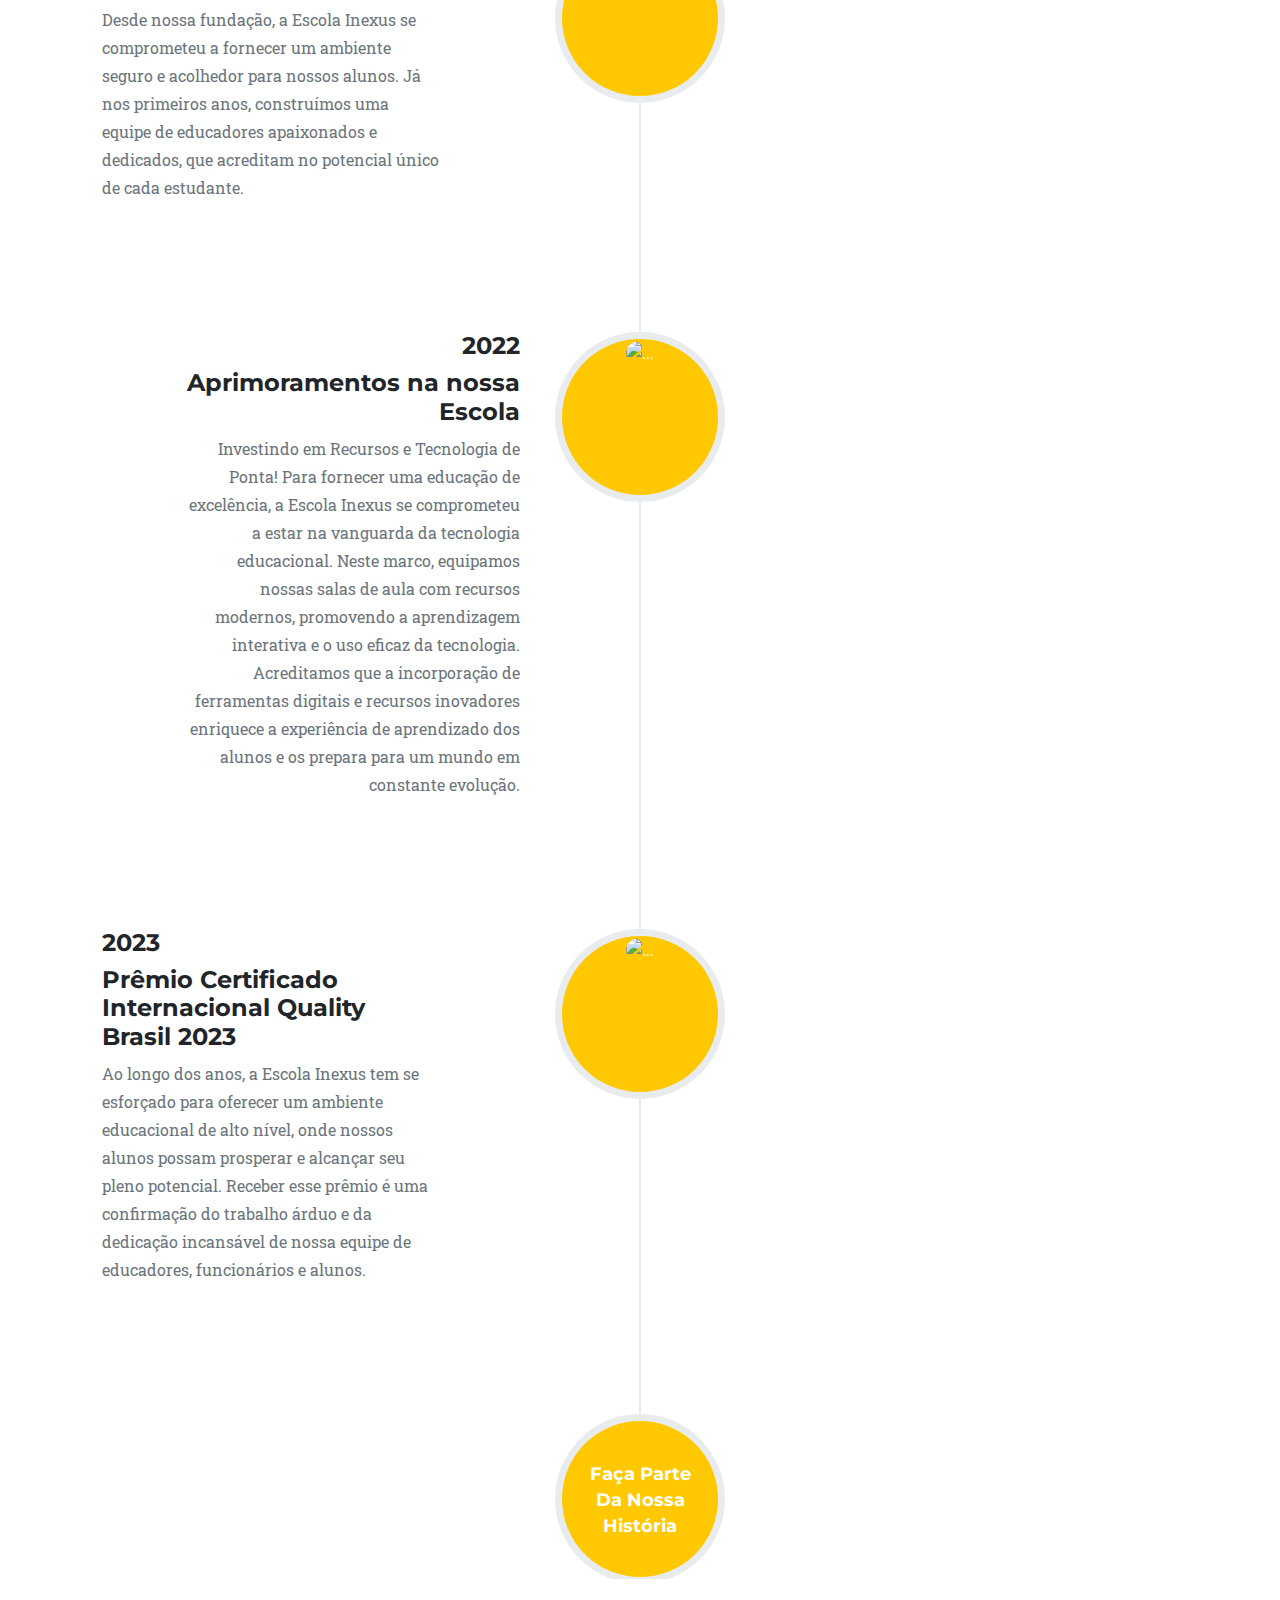
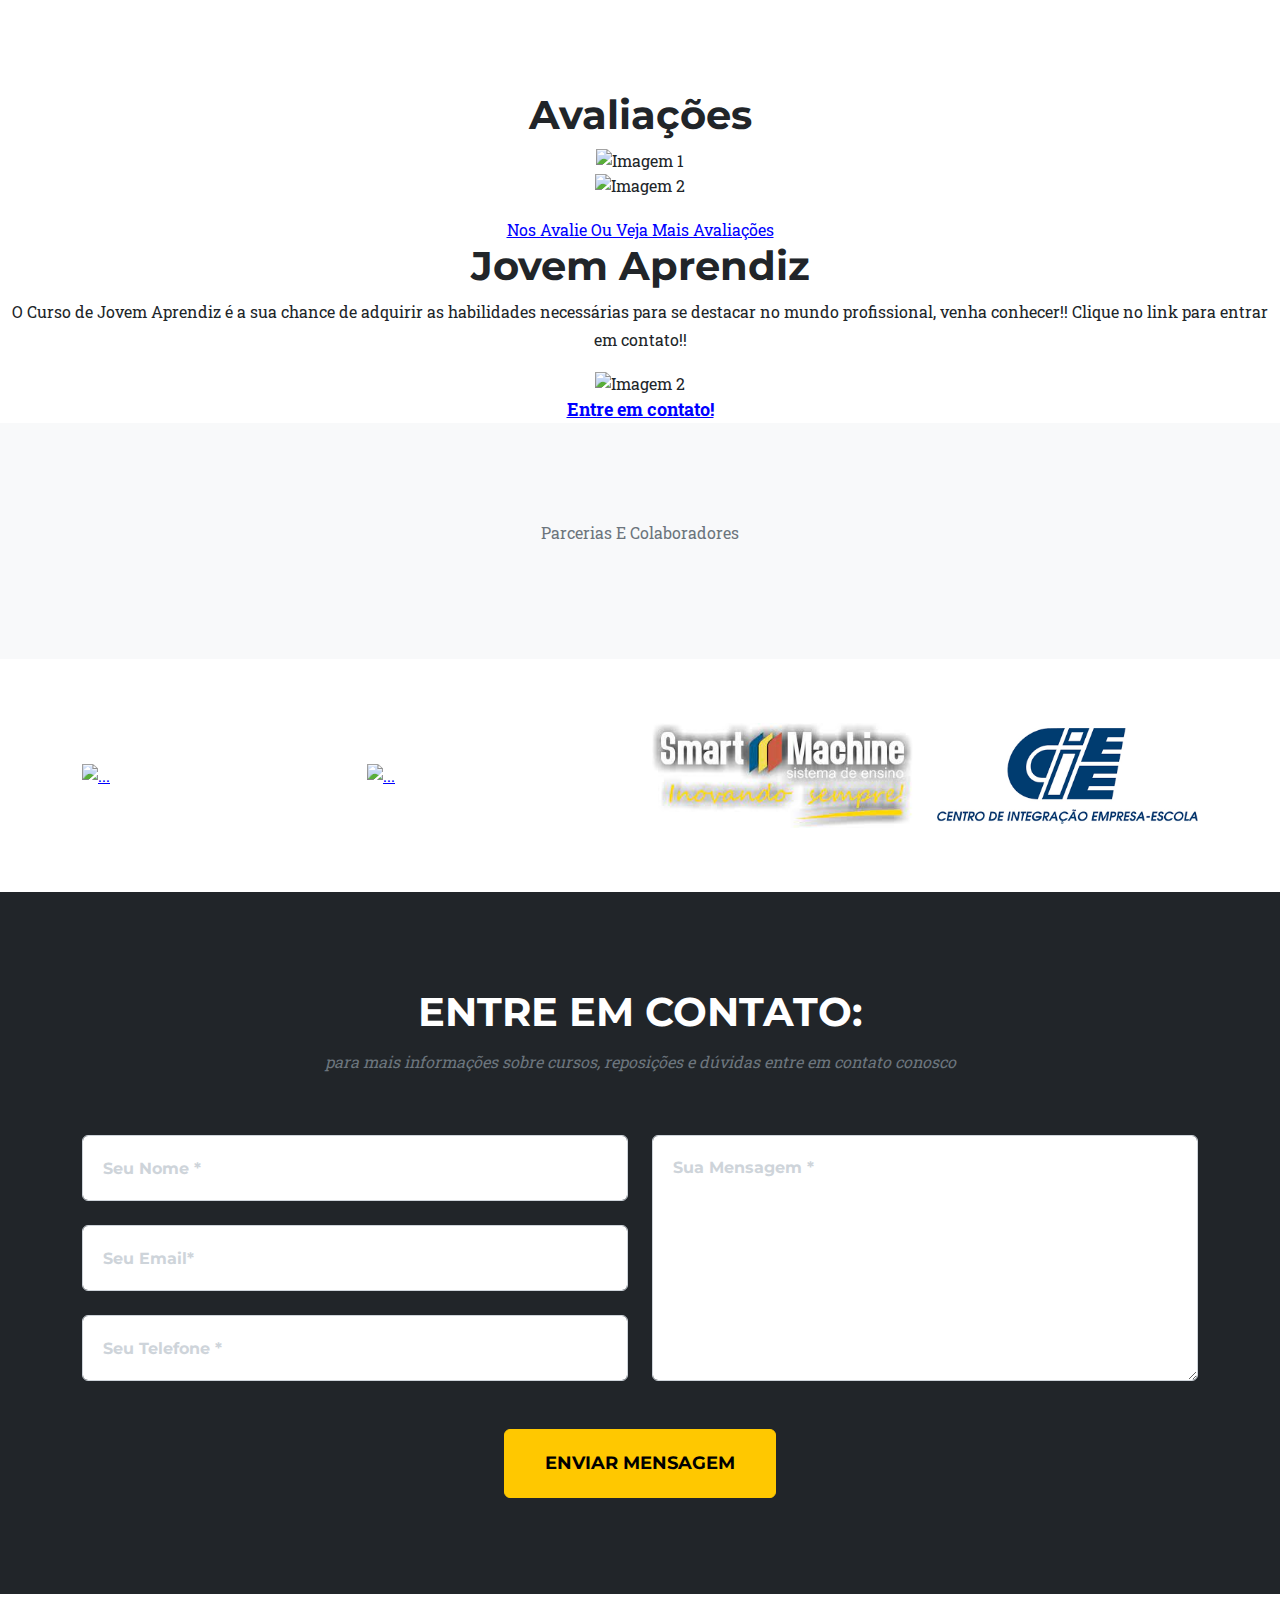
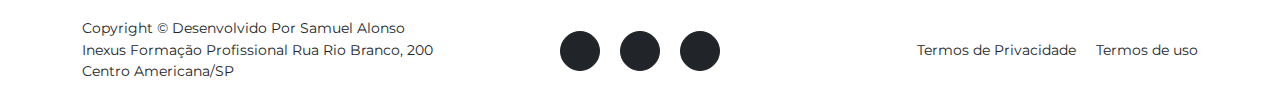
==== commit 04033d36: "adição de nova página com cursos de infomática" ====
--- a/index.html
+++ b/index.html
@@ -97,7 +97,7 @@
     <section class="page-section bg-light" id="portfolio">
         <div class="container">
             <div class="text-center">
-                <h2 class="section-heading text-uppercase">Cursos</h2>
+                <h2 class="section-heading text-uppercase">Confira Nossos Cursos</h2>
                 <h3 class="section-subheading text-muted">Novidades e Cursos</h3>
             </div>
             <div class="row">
@@ -108,15 +108,16 @@
                             <div class="portfolio-hover">
                                 <div class="portfolio-hover-content"><i class="fas fa-plus fa-3x"></i></div>
                             </div>
-                            <img class="img-fluid" src="https://i.postimg.cc/B64Hwx45/Auxiliar-Contabilidade.jpg"
+                            <img class="img-fluid" src="https://i.postimg.cc/bwbdsZy8/Inform-tica-principal.jpg"
                                 alt="..." />
                         </a>
                         <div class="portfolio-caption">
-                            <div class="portfolio-caption-heading">Auxiliar De Contabilidade</div>
-                            <div class="portfolio-caption-subheading text-muted"> 🌐Desenvolvido especialmente para
-                                empreendedores e profissionais que desejam dominar os aspectos complexos da
-                                contabilidade, nosso curso oferece uma ampla gama de conhecimentos e práticas para
-                                ajudá-lo a otimizar suas operações financeiras.</div>
+                            <div class="portfolio-caption-heading">Informática</div>
+                            <div class="portfolio-caption-subheading text-muted">
+                                Aprenda tudo sobre informática em um curso completo e dinâmico. Desenvolva habilidades
+                                essenciais, como sistemas
+                                operacionais, pacote Office, programação e muito mais! Invista no seu futuro hoje mesmo,
+                                Não perca essa oportunidade! 💻🚀</div>
                         </div>
                     </div>
                 </div>
@@ -497,32 +498,29 @@
     <div class="portfolio-modal modal fade" id="portfolioModal1" tabindex="-1" role="dialog" aria-hidden="true">
         <div class="modal-dialog">
             <div class="modal-content">
-                <div class="close-modal" data-bs-dismiss="modal"><img src="assets/img/close-icon.svg"
-                        alt="Close modal" /></div>
                 <div class="container">
                     <div class="row justify-content-center">
                         <div class="col-lg-8">
                             <div class="modal-body">
                                 <!-- Project details-->
-                                <h2 class="text-uppercase"> Auxiliar De Contabilidade</h2>
+                                <h2 class="text-uppercase">Auxiliar De Contabilidade</h2>
                                 <p class="item-intro text-muted">Venha Conhecer um Dos Melhores Cursos De Contabilidade
-                                    Do Brasil!</p>
+                                    Do
+                                    Brasil!</p>
                                 <img class="img-fluid d-block mx-auto"
-                                    src="https://i.postimg.cc/76vL6x5X/auxiliar-de-contabilidade-interno.jpg"
-                                    alt="..." />
-                                <p>Você está interessado em ingressar no campo da contabilidade e deseja obter as
-                                    habilidades e conhecimentos necessários para se tornar um profissional bem-sucedido?
-                                    Apresentamos o nosso curso de Auxiliar de Contabilidade! Este curso é projetado para
-                                    fornecer a você uma base sólida no mundo da contabilidade, equipando-o com as
-                                    habilidades essenciais para começar sua carreira nessa área promissora.</p>
+                                    src="https://i.postimg.cc/pr54vh85/Informatica.jpg" alt="..." />
+                                <p>
+                                    Descubra um mundo de possibilidades com nosso Curso de Informática Completo 3!
+                                    Domine
+                                    habilidades digitais essenciais, como sistemas operacionais, pacote Office,
+                                    programação
+                                    e muito mais. Impulsione sua carreira e amplie suas oportunidades profissionais,
+                                    embarque nessa jornada tecnológica de sucesso! 💡💻🚀
+                                </p>
                                 <ul class="list-inline">
                                     <li>
-                                        <strong>Atualizado Maio de 2023</strong>
-
-                                    </li>
-                                    <li>
-                                        <strong>Categoria:</strong>
-                                        Contabilidade
+                                        <strong>Confira todos os cursos de informática <a
+                                                href="C:\Users\Desk\Desktop\Site inexus\Protótipos\Protótipo 1A\Protótipo principal\Protótipo Real\protótipo 1A4\clone smart inexus informática.html">aqui</a>!!</strong>
                                     </li>
                                 </ul>
                                 <button class="btn btn-primary btn-xl text-uppercase" data-bs-dismiss="modal"
@@ -536,6 +534,14 @@
                 </div>
             </div>
         </div>
+    </div>
+
+    </div>
+    </div>
+    </div>
+    </div>
+    </div>
+    </div>
     </div>
     <!-- Portfolio item 2 modal popup-->
     <div class="portfolio-modal modal fade" id="portfolioModal2" tabindex="-1" role="dialog" aria-hidden="true">
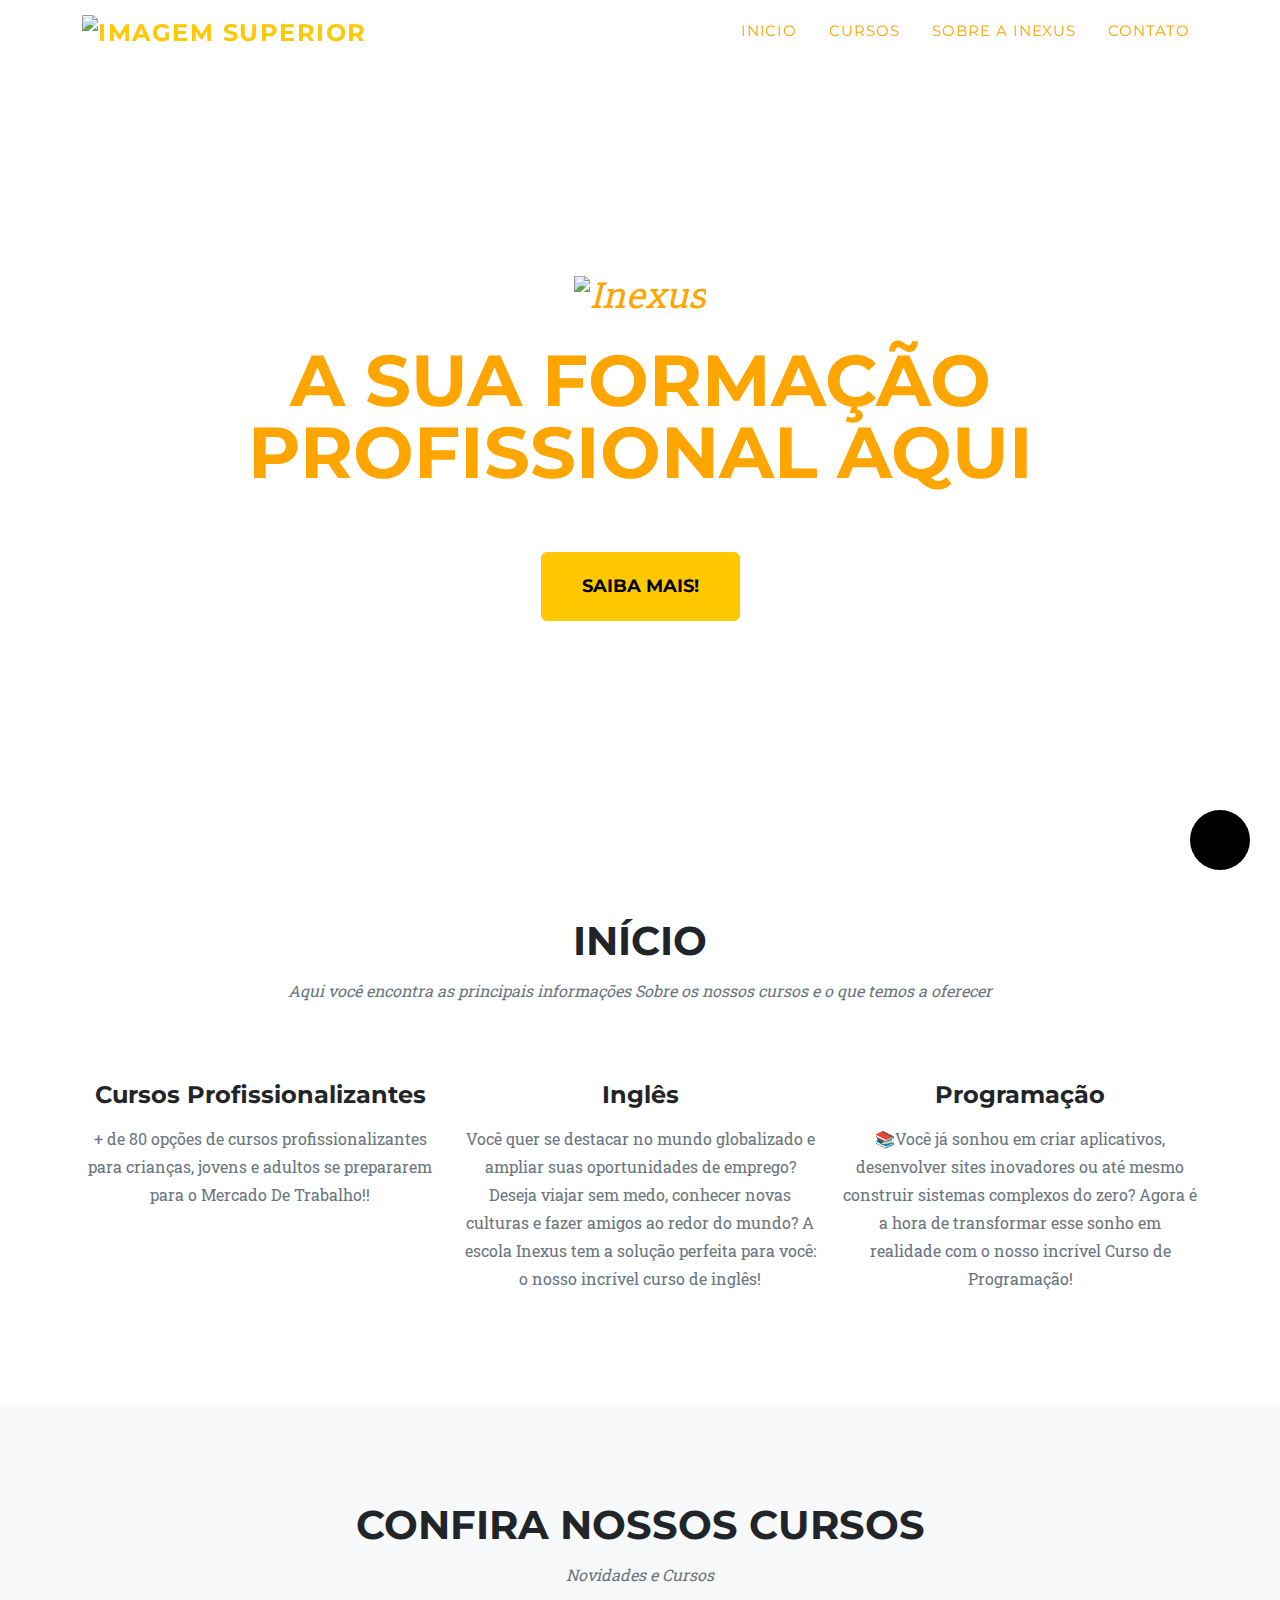
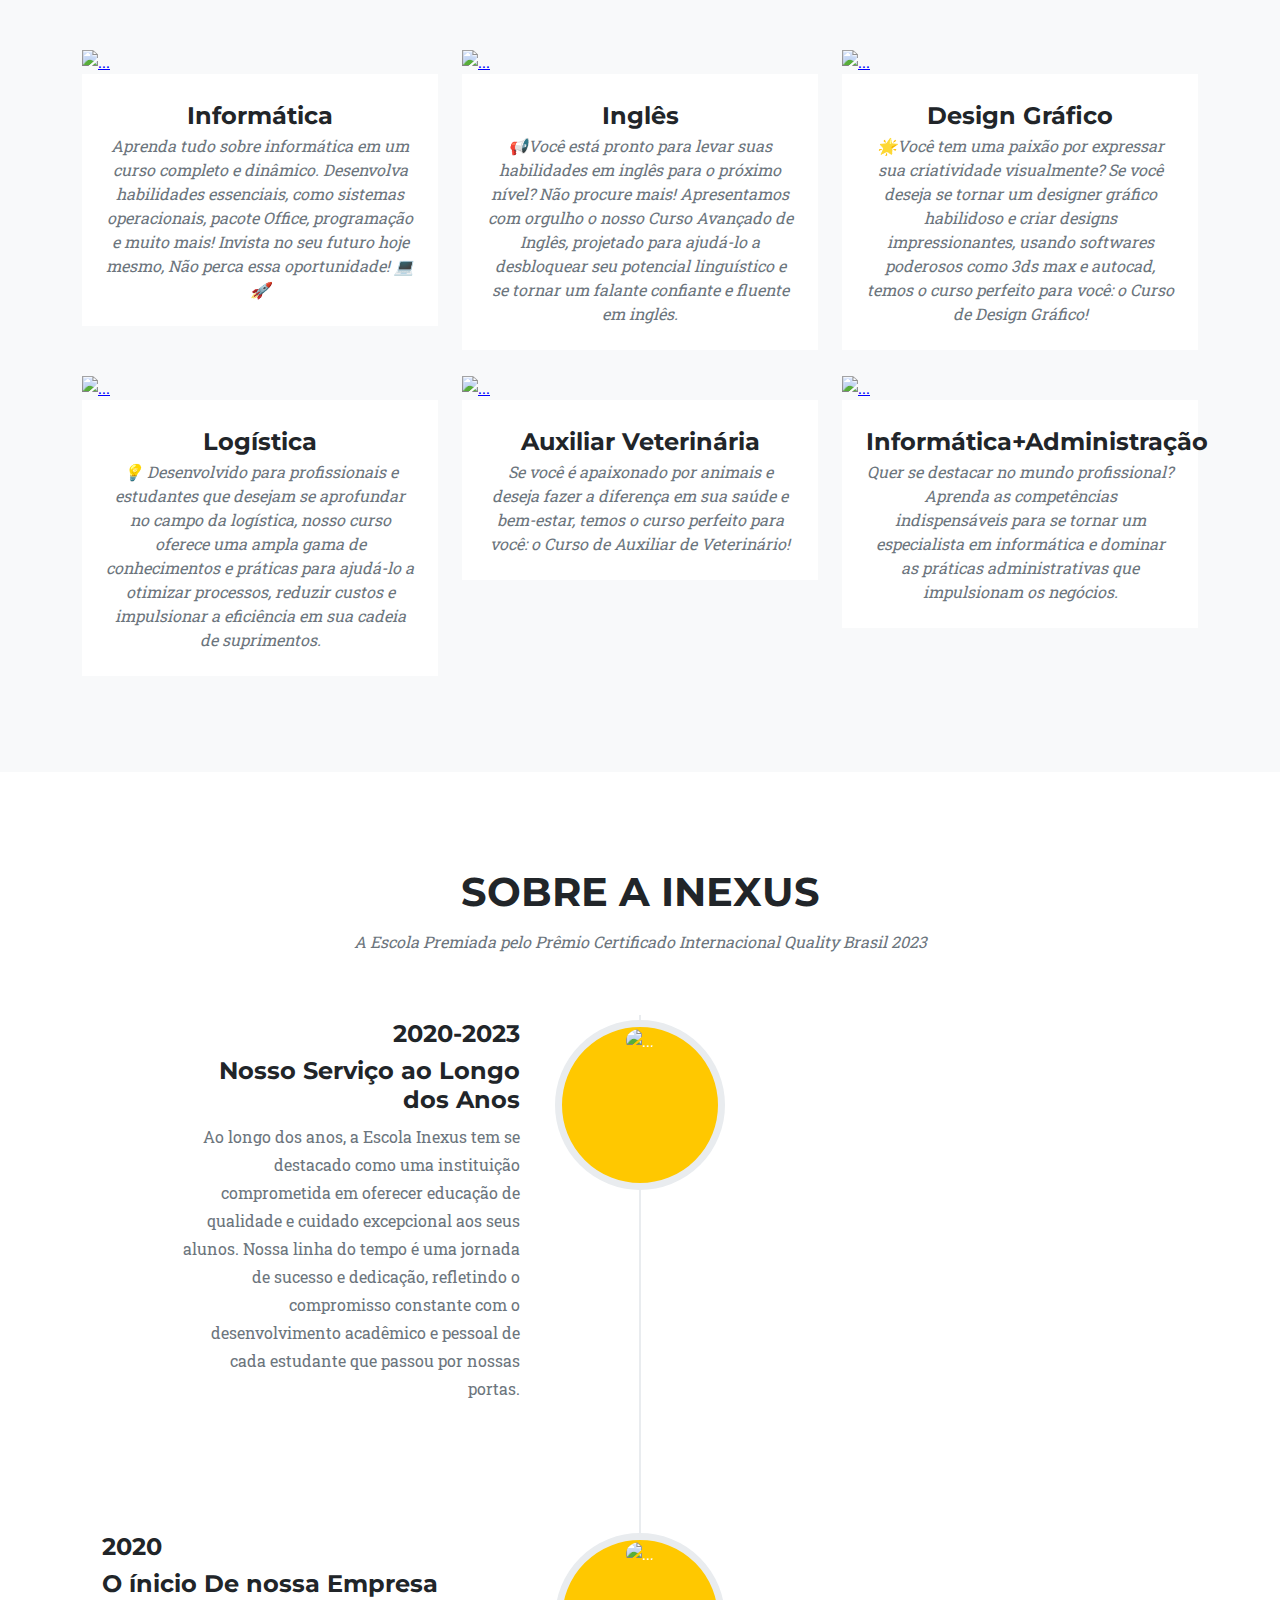
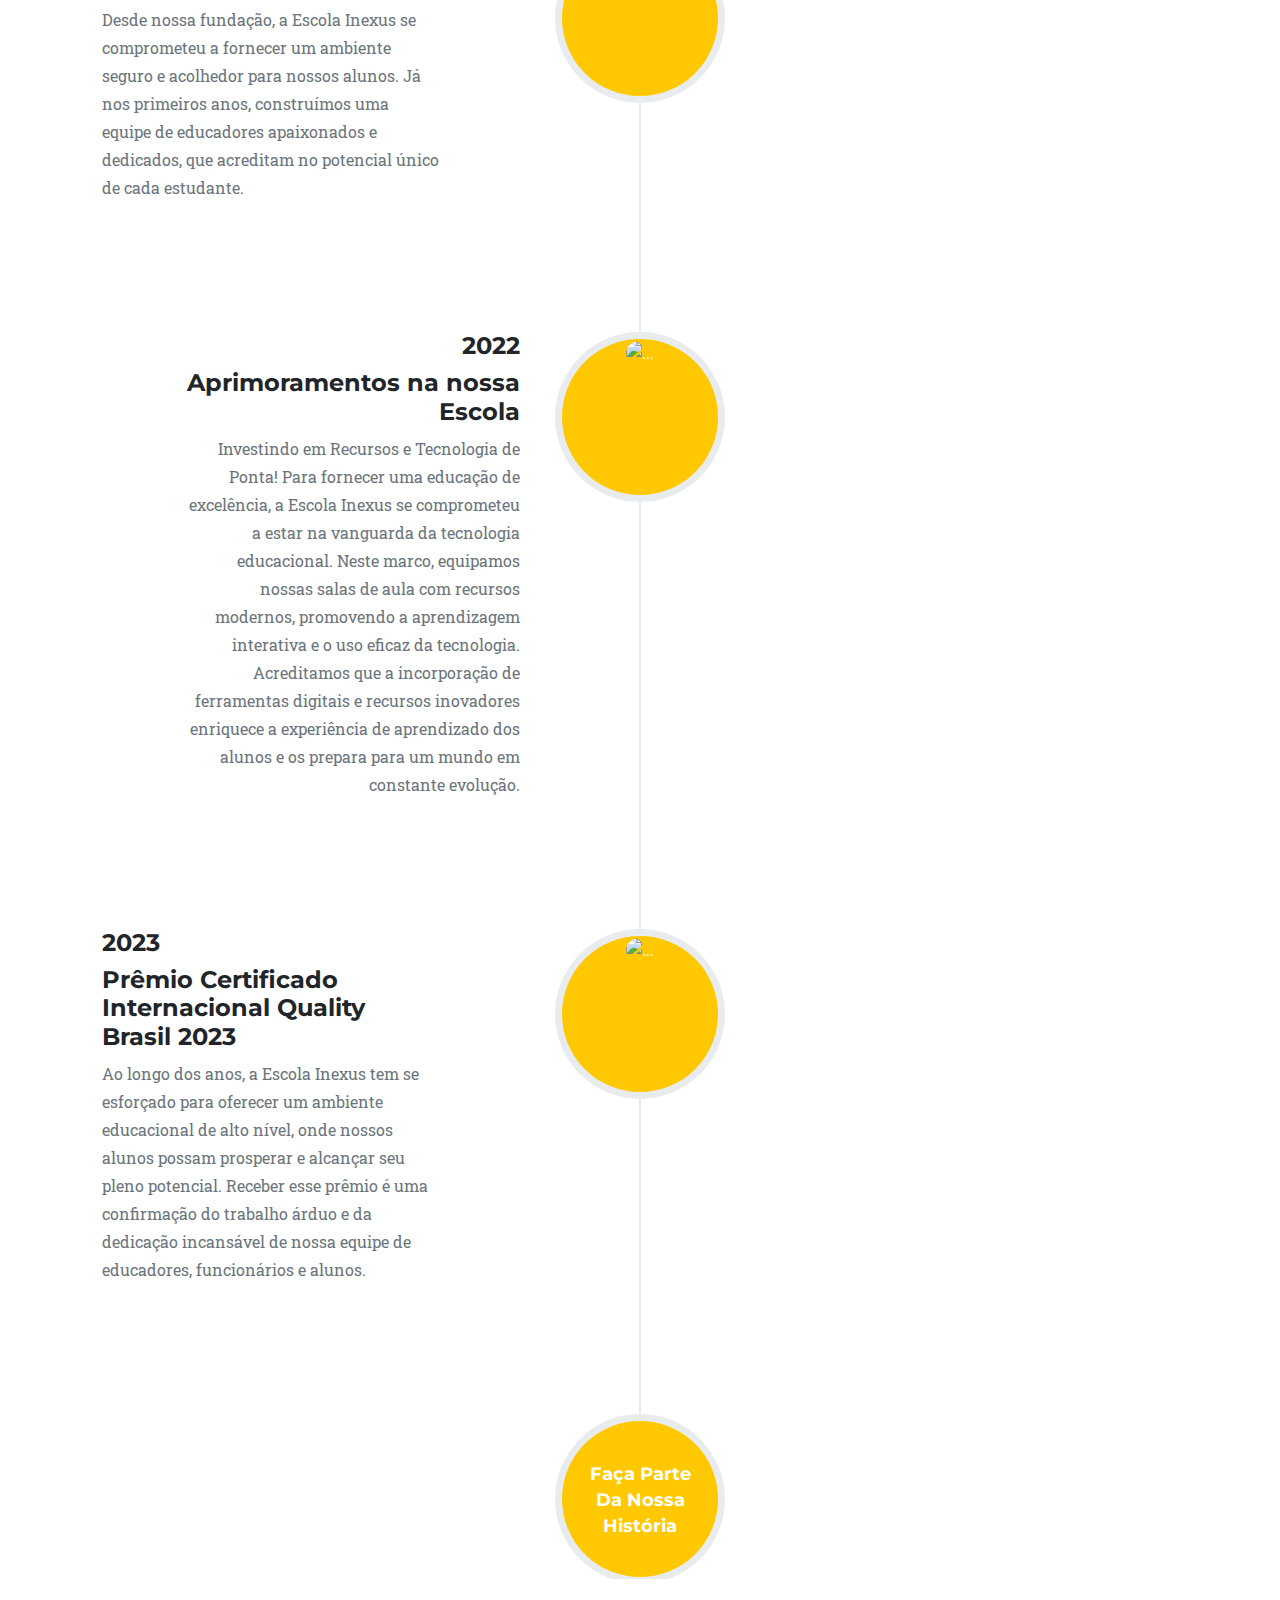
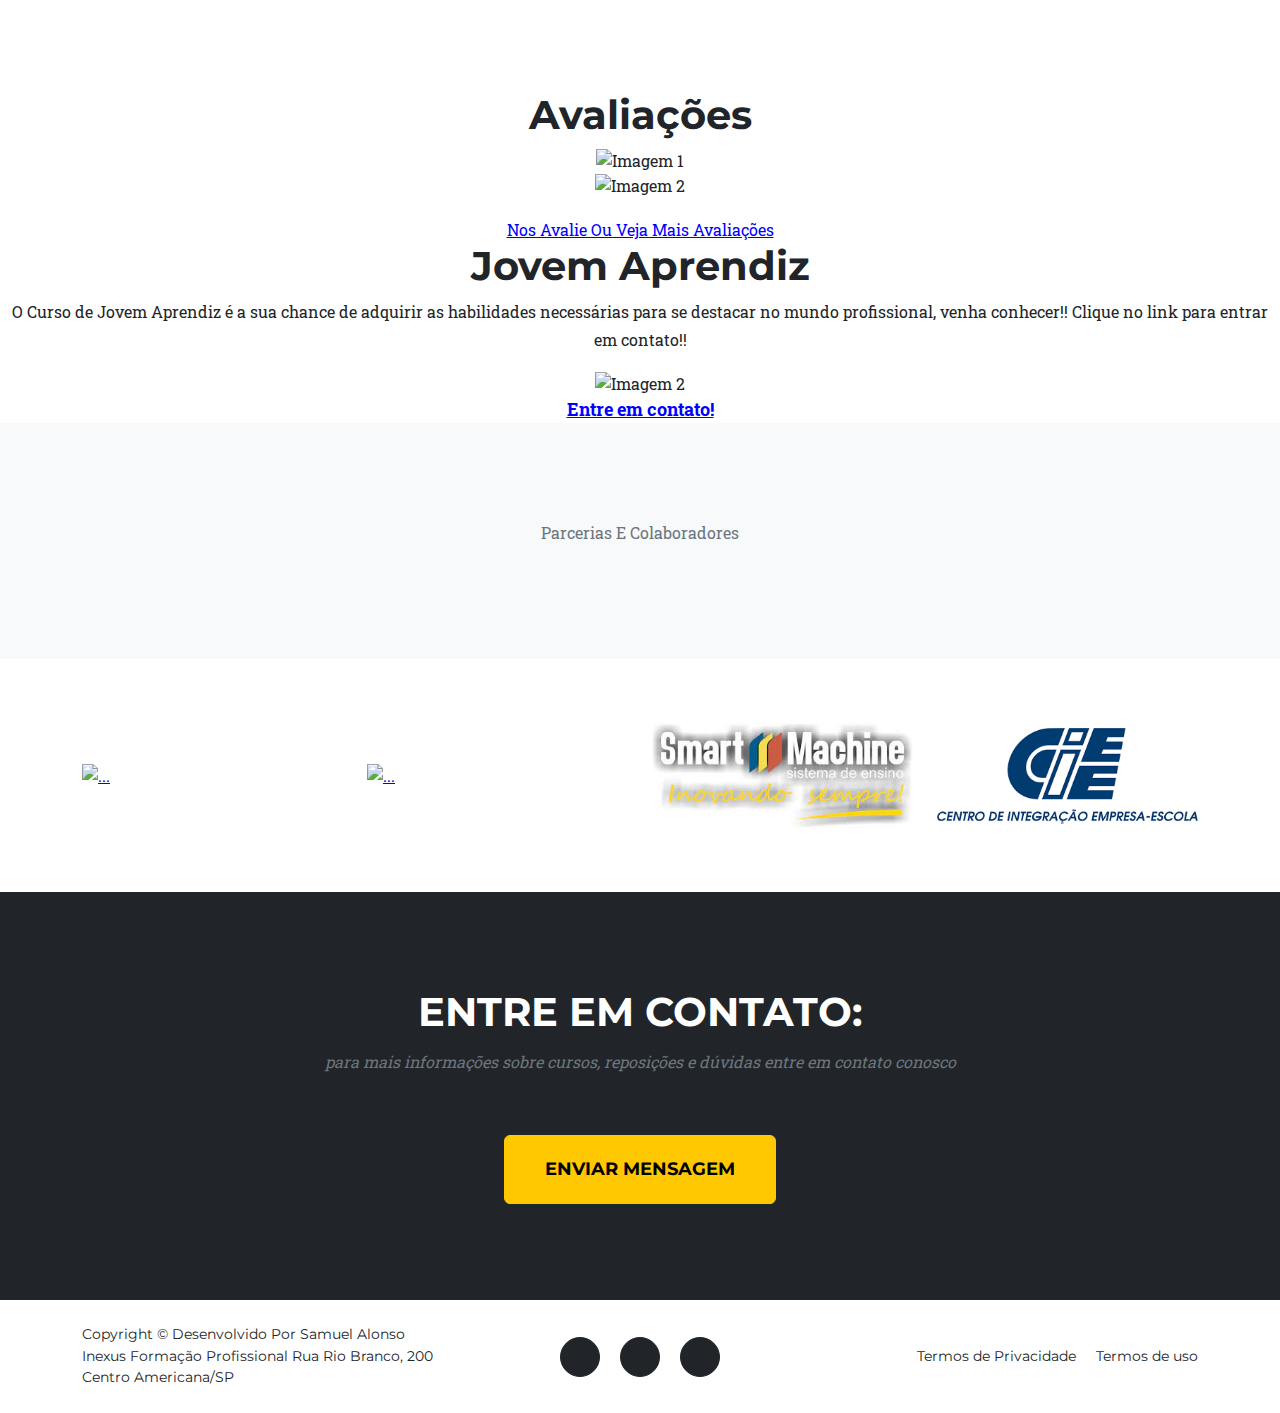
==== commit 13628923: "Update index.html" ====
--- a/index.html
+++ b/index.html
@@ -351,7 +351,8 @@
             <img src="https://i.postimg.cc/ryPd6rw3/81ad885b-0368-40a2-8af3-cd1b88421f19.jpg" class="img2"
                 alt="Imagem 2">
         </div>
-        <a href="" class="chamativo-link">Entre em contato!</a>
+        <a href="https://api.whatsapp.com/send/?phone=5519971592719&text&type=phone_number&app_absent=0"
+            class="chamativo-link">Entre em contato!</a>
     </li>
     <!-- Conteúdo -->
     </div>
@@ -399,69 +400,11 @@
                 <h3 class="section-subheading text-muted">para mais informações sobre cursos, reposições e dúvidas entre
                     em contato conosco</h3>
             </div>
-            <form id="contactForm"
-                action="C:\Users\Desk\Desktop\Site inexus\Protótipos\Protótipo 1A\startbootstrap-agency-gh-pages\php\processarforms.php"
-                method="POST">
-                <div class="row align-items-stretch mb-5">
-                    <div class="col-md-6">
-                        <div class="form-group">
-                            <!-- Name input-->
-                            <input class="form-control" id="name" type="text" placeholder="Seu Nome *"
-                                data-sb-validations="required" />
-                            <div class="invalid-feedback" data-sb-feedback="name:required">é necessário colocar um nome.
-                            </div>
-                        </div>
-                        <div class="form-group">
-                            <!-- Email address input-->
-                            <input class="form-control" id="email" type="email" placeholder="Seu Email*"
-                                data-sb-validations="required,email" />
-                            <div class="invalid-feedback" data-sb-feedback="email:required">é necessário colocar um
-                                Email.</div>
-                            <div class="invalid-feedback" data-sb-feedback="email:email">o Email entregue não é valido.
-                            </div>
-                        </div>
-                        <div class="form-group mb-md-0">
-                            <!-- Phone number input-->
-                            <input class="form-control" id="phone" type="tel" placeholder="Seu Telefone *"
-                                data-sb-validations="required" />
-                            <div class="invalid-feedback" data-sb-feedback="phone:required">Um número de Telefone é
-                                necessário.
-                            </div>
-                        </div>
-                    </div>
-                    <div class="col-md-6">
-                        <div class="form-group form-group-textarea mb-md-0">
-                            <!-- Message input-->
-                            <textarea class="form-control" id="message" placeholder="Sua Mensagem *"
-                                data-sb-validations="required"></textarea>
-                            <div class="invalid-feedback" data-sb-feedback="message:required">Uma Mensagem é necessária.
-                            </div>
-                        </div>
-                    </div>
-                </div>
-                <!-- Submit success message-->
-                <!---->
-                <!-- This is what your users will see when the form-->
-                <!-- has successfully submitted-->
-                <div class="d-none" id="submitSuccessMessage">
-                    <div class="text-center text-white mb-3">
-                        <div class="fw-bolder">Formulário No Momento Em Manutenção! Em Breve estará Funcionando!</div>
-                        <br />
-                    </div>
-                </div>
-                <!-- Submit error message-->
-                <!---->
-                <!-- This is what your users will see when there is-->
-                <!-- an error submitting the form-->
-                <div class="d-none" id="submitErrorMessage">
-                    <div class="text-center text-danger mb-3">Ocorreu um Erro Enviando o Formulário, tente novamente
-                        mais Tarde!!</div>
-                </div>
-                <!-- Submit Button-->
-                <div class="text-center">
-                    <button class="btn btn-primary btn-xl text-uppercase" id="submitButton" type="submit">Enviar
-                        Mensagem</button>
-                </div>
+            <!-- Submit Button-->
+            <div class="text-center">
+                <button class="btn btn-primary btn-xl text-uppercase" id="submitButton" type="submit">Enviar
+                    Mensagem</button>
+            </div>
             </form>
         </div>
     </section>
@@ -503,9 +446,8 @@
                         <div class="col-lg-8">
                             <div class="modal-body">
                                 <!-- Project details-->
-                                <h2 class="text-uppercase">Auxiliar De Contabilidade</h2>
-                                <p class="item-intro text-muted">Venha Conhecer um Dos Melhores Cursos De Contabilidade
-                                    Do
+                                <h2 class="text-uppercase">informática</h2>
+                                <p class="item-intro text-muted">Venha Conhecer os melhores cursos de informática do
                                     Brasil!</p>
                                 <img class="img-fluid d-block mx-auto"
                                     src="https://i.postimg.cc/pr54vh85/Informatica.jpg" alt="..." />
@@ -520,7 +462,7 @@
                                 <ul class="list-inline">
                                     <li>
                                         <strong>Confira todos os cursos de informática <a
-                                                href="C:\Users\Desk\Desktop\Site inexus\Protótipos\Protótipo 1A\Protótipo principal\Protótipo Real\protótipo 1A4\clone smart inexus informática.html">aqui</a>!!</strong>
+                                                href="Cursos de informática.html">aqui</a>!!</strong>
                                     </li>
                                 </ul>
                                 <button class="btn btn-primary btn-xl text-uppercase" data-bs-dismiss="modal"
